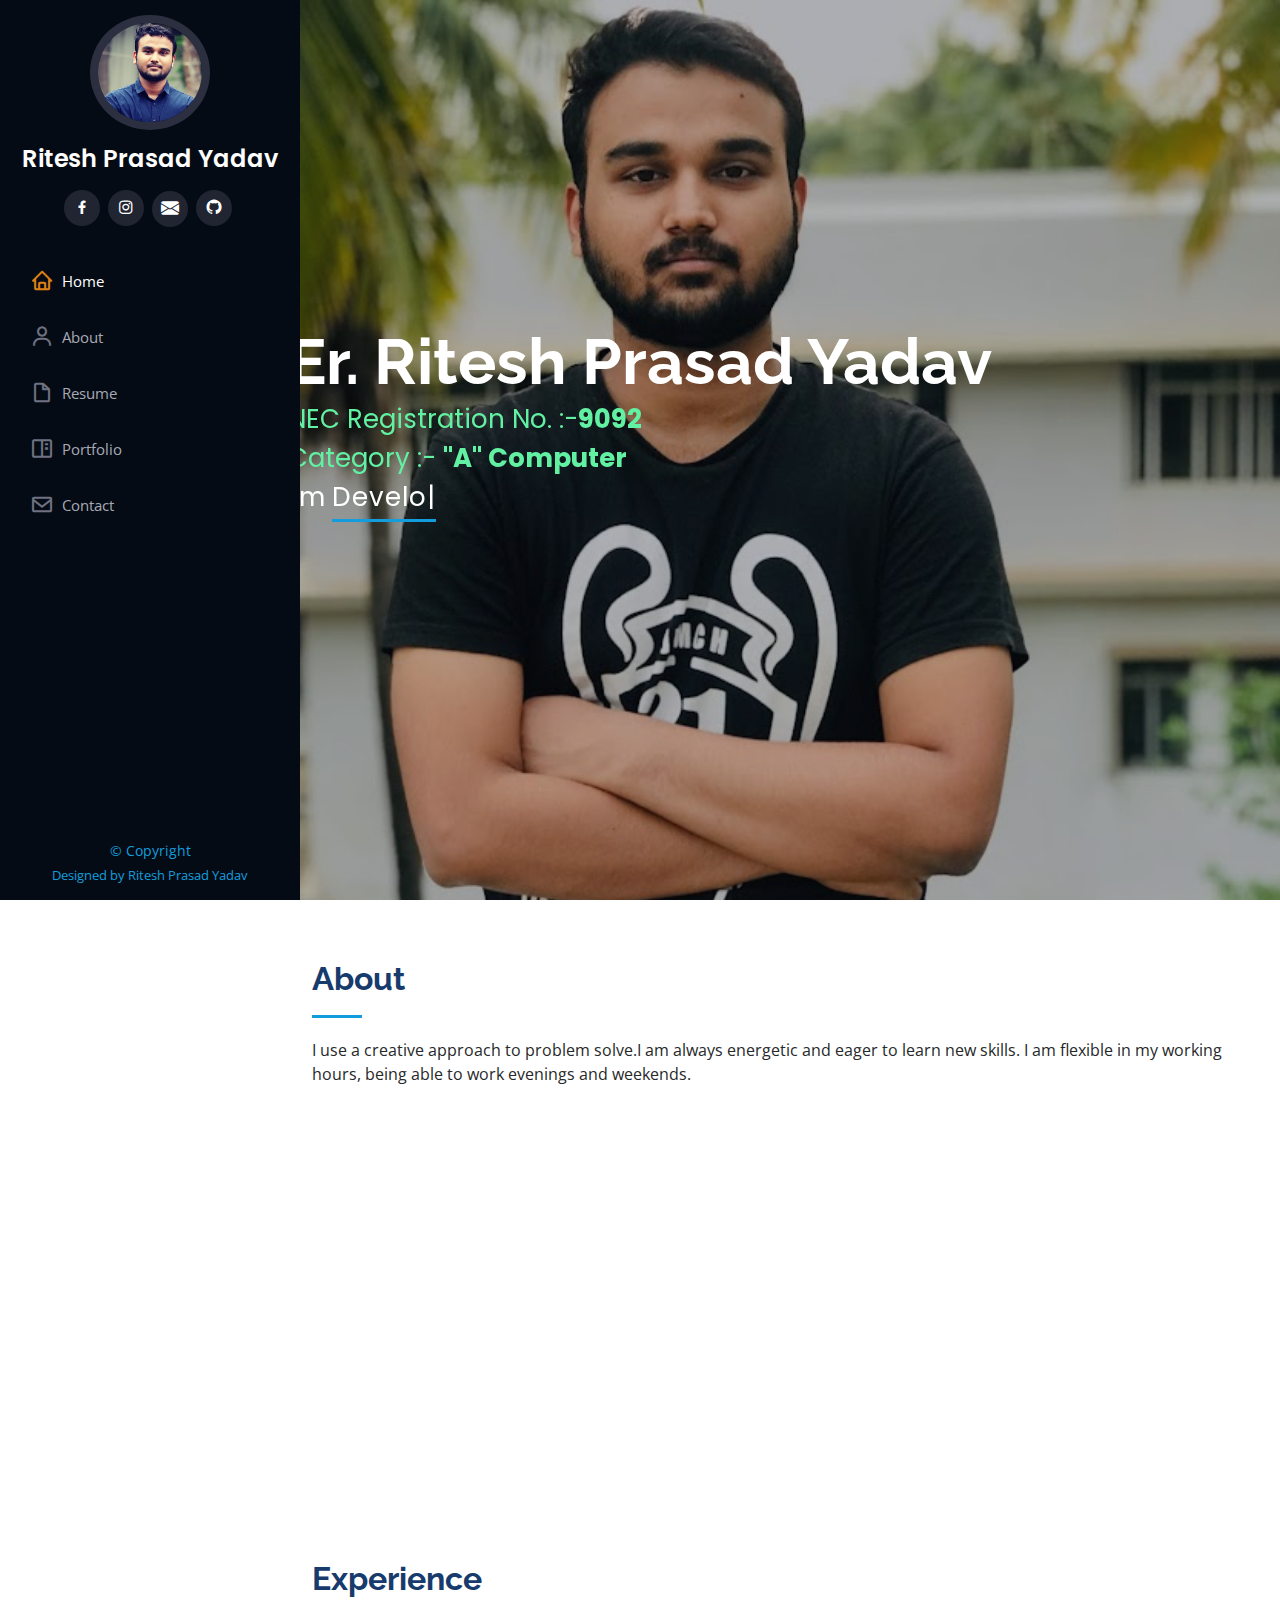
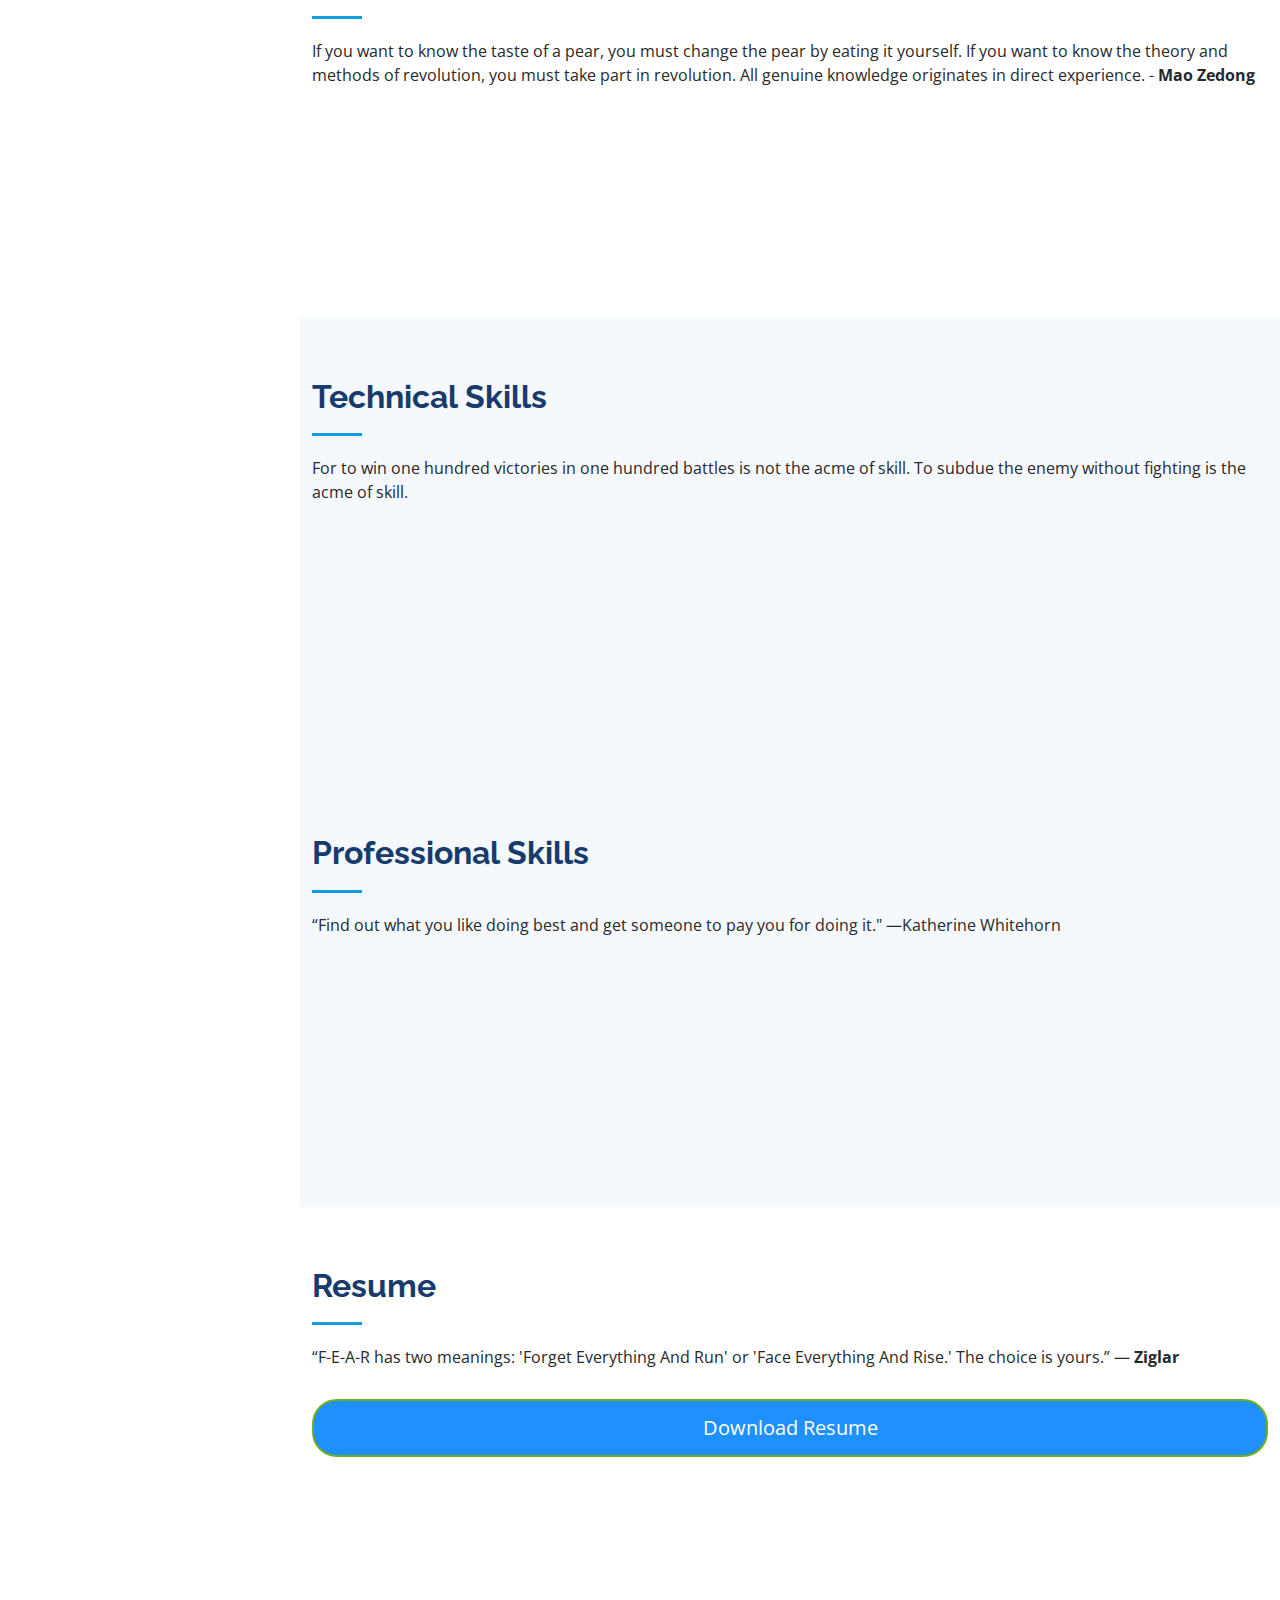
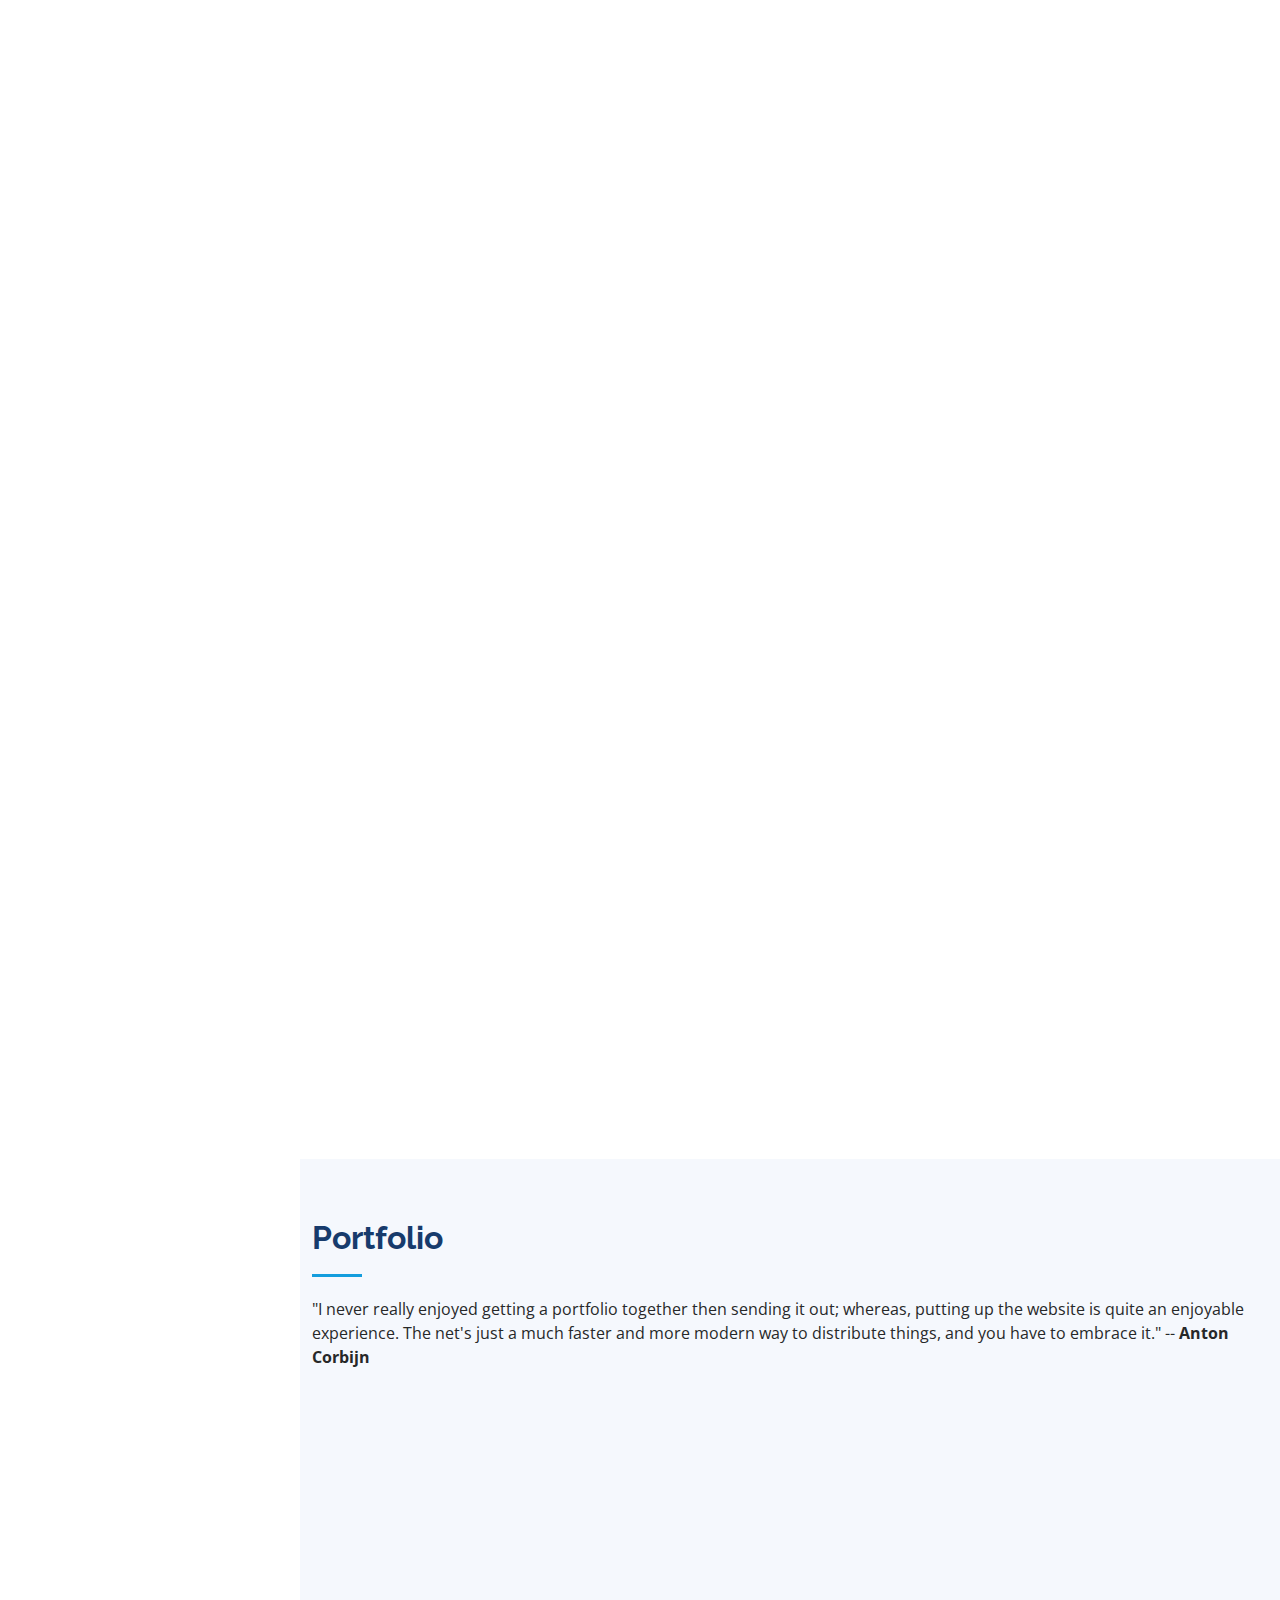
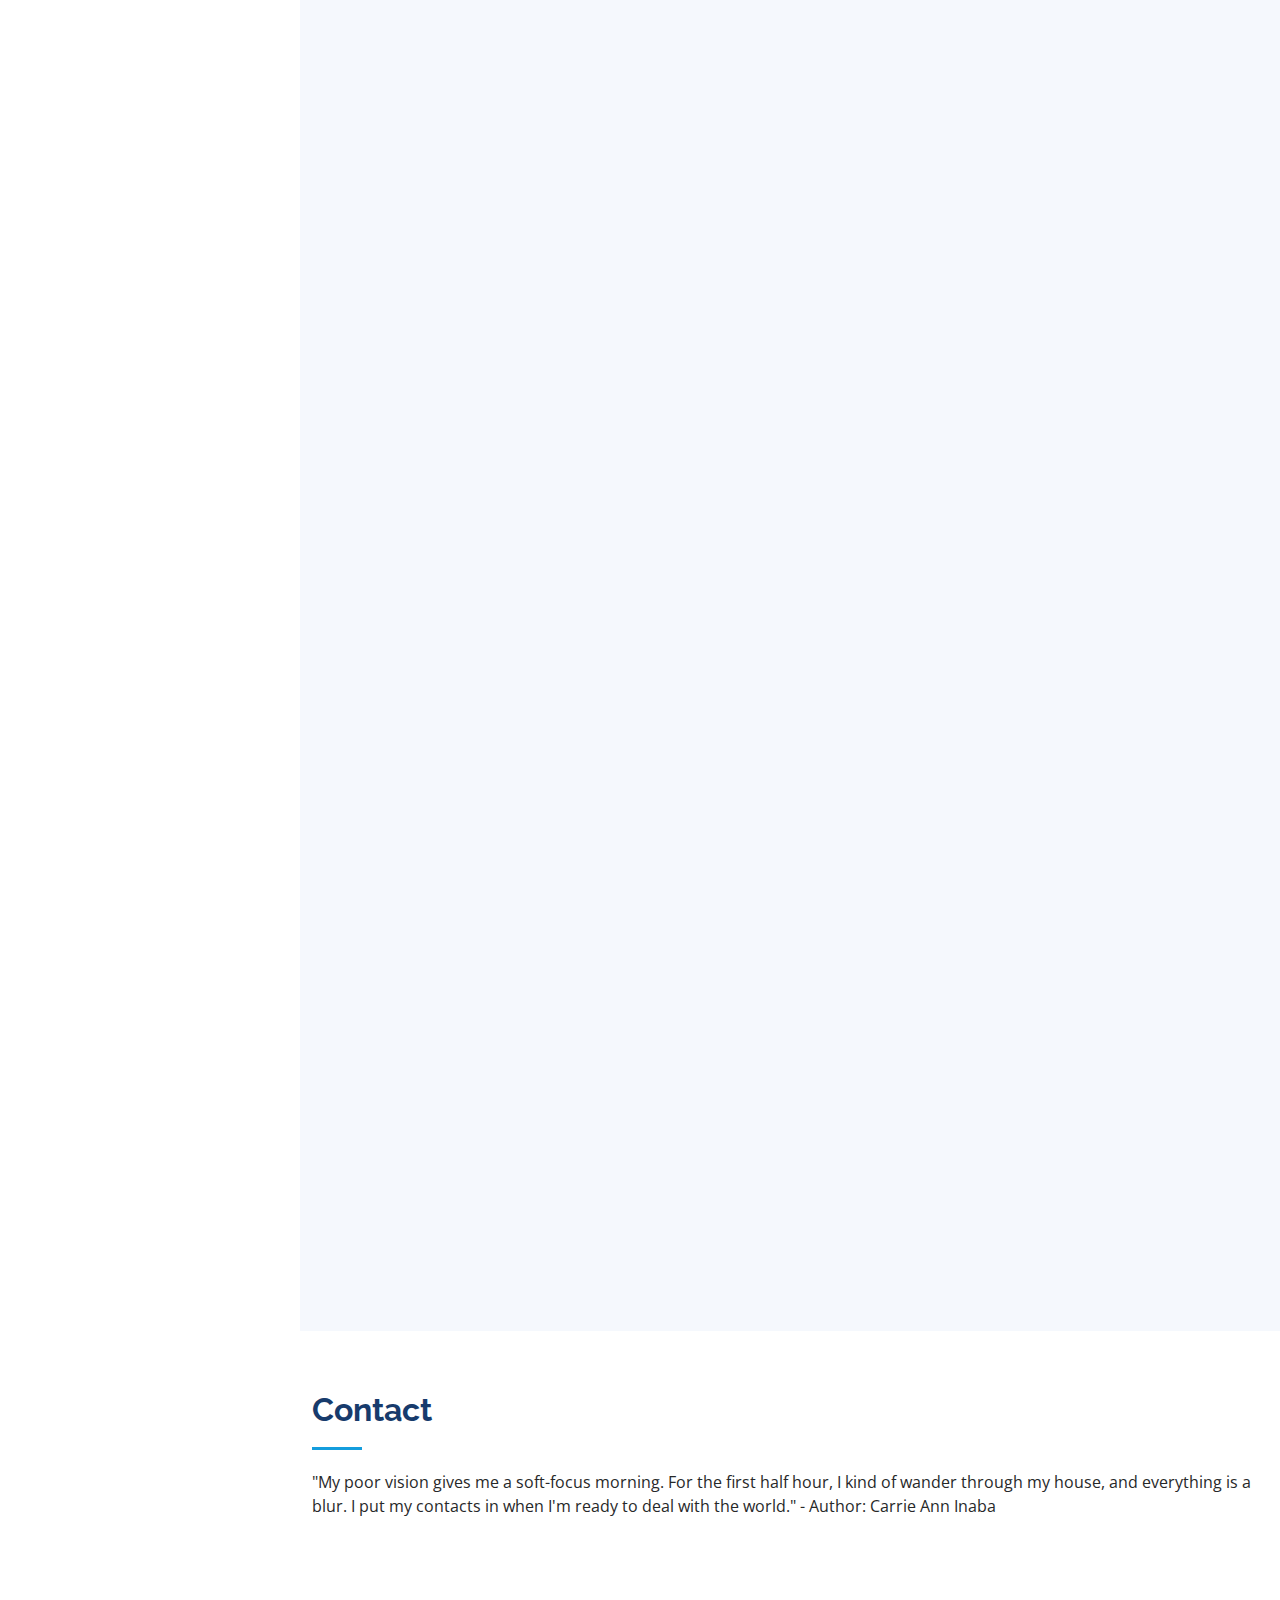
==== index.html @ cf01a66e "p" ====
<!DOCTYPE html>
<html lang="en">

<head>
  <meta charset="utf-8">
  <meta content="width=device-width, initial-scale=1.0" name="viewport">

  <title>RITESH PRASAD YADAV</title>
  <meta content="" name="description">
  <meta content="" name="keywords">

  <!-- Favicons -->
  <link href="assets/img/favicon.jpg" rel="icon">
  <link href="assets/img/apple-touch-icon.jpg" rel="apple-touch-icon">

  <!-- Google Fonts -->
  <link href="https://fonts.googleapis.com/css?family=Open+Sans:300,300i,400,400i,600,600i,700,700i|Raleway:300,300i,400,400i,500,500i,600,600i,700,700i|Poppins:300,300i,400,400i,500,500i,600,600i,700,700i" rel="stylesheet">

  <!-- Vendor CSS Files -->
  <link href="assets/vendor/aos/aos.css" rel="stylesheet">
  <link href="assets/vendor/bootstrap/css/bootstrap.min.css" rel="stylesheet">
  <link href="assets/vendor/bootstrap-icons/bootstrap-icons.css" rel="stylesheet">
  <link href="assets/vendor/boxicons/css/boxicons.min.css" rel="stylesheet">
  <link href="assets/vendor/glightbox/css/glightbox.min.css" rel="stylesheet">
  <link href="assets/vendor/swiper/swiper-bundle.min.css" rel="stylesheet">

  <!-- Template Main CSS File -->
  <link href="assets/css/style.css" rel="stylesheet">

  <!-- =======================================================
  * Template Name: iPortfolio - v3.7.0
  * Template URL: https://bootstrapmade.com/iportfolio-bootstrap-portfolio-websites-template/
  * Author: BootstrapMade.com
  * License: https://bootstrapmade.com/license/
  ======================================================== -->
</head>

<body>

  <!-- ======= Mobile nav toggle button ======= -->
  <i class="bi bi-list mobile-nav-toggle d-xl-none"></i>

  <!-- ======= Header ======= -->
  <header id="header">
    <div class="d-flex flex-column">

      <div class="profile">
        <img src="assets/img/profile-img.jpg" alt="" class="img-fluid rounded-circle">
        <h1 class="text-light"><a href="index.html">Ritesh Prasad Yadav</a></h1>
        <div class="social-links mt-3 text-center">
         <!-- <a href="#" class="twitter"><i class="bx bxl-twitter"></i></a>-->
          <a href="https://www.facebook.com/ritesh.yadab.1" class="facebook"><i class="bx bxl-facebook"></i></a>
          <a href="https://www.instagram.com/ritesh_prasad_yadav/" class="instagram"><i class="bx bxl-instagram"></i></a>
          <a href="mailto:ritesh.1si17cs090@gmail.com" class="google-plus"><i class="bi bi-envelope-fill"></i></a>
          <a href="https://github.com/ritesh90y" class="GitHub"><i class="bx bxl-github"></i></a>
        </div>
      </div>

      <nav id="navbar" class="nav-menu navbar">
        <ul>
          <li><a href="#hero" class="nav-link scrollto active"><i class="bx bx-home"></i> <span>Home</span></a></li>
          <li><a href="#about" class="nav-link scrollto"><i class="bx bx-user"></i> <span>About</span></a></li>
          <li><a href="#resume" class="nav-link scrollto"><i class="bx bx-file-blank"></i> <span>Resume</span></a></li>
          <li><a href="#portfolio" class="nav-link scrollto"><i class="bx bx-book-content"></i> <span>Portfolio</span></a></li>
         <!-- <li><a href="#services" class="nav-link scrollto"><i class="bx bx-server"></i> <span>Services</span></a></li>-->
          <li><a href="#contact" class="nav-link scrollto"><i class="bx bx-envelope"></i> <span>Contact</span></a></li>
        </ul>
      </nav><!-- .nav-menu -->
    </div>
  </header><!-- End Header -->

  <!-- ======= Hero Section ======= -->
  <section id="hero" class="d-flex flex-column justify-content-center align-items-center">
    <div class="hero-container" data-aos="fade-in">
     
      <h1>Er. Ritesh Prasad Yadav</h1>
      <p1>NEC Registration No. :-<strong>9092</strong>  </br>Category :- <strong>"A" Computer</strong></p1>
  
      <p>I'm <span class="typed" data-typed-items="Developer, Web-Designer, UI/UX-Designer,QA Engineer, Technical Writer, Freelancer, "></span></p>
    </div>
  </section><!-- End Hero -->

  <main id="main">

    <!-- ======= About Section ======= -->
    <section id="about" class="about">
      <div class="container">

        <div class="section-title">
          <h2>About</h2>
          <p>I use a creative approach to problem solve.I am always energetic and eager to learn new skills.
            I am flexible in my working hours, being able to work evenings and weekends.
           
          </p>
        </div>

        <div class="row">
          <div class="col-lg-4" data-aos="fade-right">
            <img src="assets/img/hero-bg.jpg" class="img-fluid" alt="">
          </div>
          <div class="col-lg-8 pt-4 pt-lg-0 content" data-aos="fade-left">
            <h3></h3>
            <p class="fst-italic">
              I have been able to deliver a consistent approach throughout a challenging period of development.
              I am always highly enthused about my work and tasks ahead.

            </p>
            <div class="row">
              <div class="col-lg-6">
                <ul>
                  <li><i class="bi bi-chevron-right"></i> <strong>Birthday:</strong> <span>14 August 1996</span></li>
                  <li><i class="bi bi-chevron-right"></i> <strong>Website:</strong> <a href = "www.riteshprasadyadav.com.np"><span>www.riteshprasadyadav.com.np</span></a></li>
               <li><i class="bi bi-chevron-right"></i> <strong>Phone:</strong><a href="tel:+977-9803463199"><span>+977-9803463199</span></a>
                  <li><i class="bi bi-chevron-right"></i> <strong>City:</strong> <span>Kathmandu, Nepal</span></li>
                  
                </ul>
              </div>
              <div class="col-lg-6">
                <ul>
                  <!--<li><i class="bi bi-chevron-right"></i> <strong>Age:</strong> <span>26</span></li>-->
                  <li><i class="bi bi-chevron-right"></i> <strong>Degree:</strong> <span>Bachelor of Engineering(CSE)</span></li>
                  <li><i class="bi bi-chevron-right"></i> <strong>E-mail:</strong>  <a href="mailto:ritesh.1si17cs090@gmail.com" class="google-plus"><span>ritesh.1si17cs090@gmail.com</span></a></li>
                  <li><i class="bi bi-chevron-right"></i> <strong>Freelance:</strong> <span>Available</span></li>
                </ul>
              </div>
            </div>
            <p>
              I am always coming up with innovative ideas.
              Even though I take my work seriously, I do have a good sense of humour.
              I am always on time for organised events, work-related or otherwise.
  
            </p>
          </div>
        </div>

      </div>
    </section><!-- End About Section -->

    <section id="resume" class="resume">
      <div class="container">

        <div class="section-title">
          <h2>Experience</h2>
          <p>If you want to know the taste of a pear, you must change the pear by eating it yourself. If you want to know the theory and methods of revolution, you must take part in revolution. All genuine knowledge originates in direct experience. - <strong>Mao Zedong</strong> </p>
        </div>

        
        <div class="row">
                    
          <div class="col-lg-6" data-aos="fade-up" data-aos-delay="100">
           

            <div class="resume-item">
              <h4>CONTENTIO LAB Pvt. Ltd.</h4>
              
              <h6><strong>Technical Writer</strong></h6>
              <p><em>To explain difficult and technical information more readily, create instruction manuals, how-to guides, journal articles, and other supporting publications</em></p>
              <ul>
                
              </ul>
            </div>        
            


           <!-- <div class="resume-item">
              <h4>Uptechsys Pvt. Ltd.</h4>
              
              <h6><strong>Technical Support</strong></h6>
              <p><em>Identifying hardware and software solutions. Troubleshooting technical issues. Diagnosing and repairing faults. Speaking to customers to quickly get to the root of their problem. Supporting the roll-out of new applications.</em></p>
              <ul>
                
              </ul>
            </div>-->




                       

           


           
          </div>
        </div>

      </div>
    </section><!-- End Resume Section -->

    <!-- ======= Skills Section ======= -->
    <section id="skills" class="skills section-bg">
      <div class="container">

        <div class="section-title">
          <h2>Technical Skills</h2>
          <p>For to win one hundred victories in one hundred battles is not the acme of skill. To subdue the enemy without fighting is the acme of skill.</p>
        </div>

        <div class="row skills-content">

          <div class="col-lg-6" data-aos="fade-up">

            <div class="progress">
              <span class="skill">MS Office<i class="val">90%</i></span>
              <div class="progress-bar-wrap">
                <div class="progress-bar" role="progressbar" aria-valuenow="90" aria-valuemin="0" aria-valuemax="100"></div>
              </div>
            </div>

            <div class="progress">
              <span class="skill">HTML & CSS <i class="val">85%</i></span>
              <div class="progress-bar-wrap">
                <div class="progress-bar" role="progressbar" aria-valuenow="85" aria-valuemin="0" aria-valuemax="100"></div>
              </div>
            </div>

            <div class="progress">
              <span class="skill">MySQL <i class="val">75%</i></span>
              <div class="progress-bar-wrap">
                <div class="progress-bar" role="progressbar" aria-valuenow="75" aria-valuemin="0" aria-valuemax="100"></div>
              </div>
            </div>

          </div>

          <div class="col-lg-6" data-aos="fade-up" data-aos-delay="100">

            <div class="progress">
              <span class="skill">PHP <i class="val">35%</i></span>
              <div class="progress-bar-wrap">
                <div class="progress-bar" role="progressbar" aria-valuenow="35" aria-valuemin="0" aria-valuemax="100"></div>
              </div>
            </div>

            <div class="progress">
              <span class="skill">Flutter <i class="val">40%</i></span>
              <div class="progress-bar-wrap">
                <div class="progress-bar" role="progressbar" aria-valuenow="40" aria-valuemin="0" aria-valuemax="100"></div>
              </div>
            </div>

            <div class="progress">
              <span class="skill">Python <i class="val">35%</i></span>
              <div class="progress-bar-wrap">
                <div class="progress-bar" role="progressbar" aria-valuenow="35" aria-valuemin="0" aria-valuemax="100"></div>
              </div>
            </div>

          </div>

        </div>

      </div>
    </section><!-- End Skills Section -->











    <section id="skills" class="skills section-bg">
      <div class="container">

        <div class="section-title">
          <h2>Professional Skills</h2>
          <p>“Find out what you like doing best and get someone to pay you for doing it." —Katherine Whitehorn</p>
        </div>

        <div class="row skills-content">

          <div class="col-lg-6" data-aos="fade-up">

            <div class="progress">
              <span class="skill">Creative<i class="val">90%</i></span>
              <div class="progress-bar-wrap">
                <div class="progress-bar" role="progressbar" aria-valuenow="90" aria-valuemin="0" aria-valuemax="100"></div>
              </div>
            </div>

            <div class="progress">
              <span class="skill">Leadership <i class="val">85%</i></span>
              <div class="progress-bar-wrap">
                <div class="progress-bar" role="progressbar" aria-valuenow="85" aria-valuemin="0" aria-valuemax="100"></div>
              </div>
            </div>

            <div class="progress">
              <span class="skill">Team-Work <i class="val">90%</i></span>
              <div class="progress-bar-wrap">
                <div class="progress-bar" role="progressbar" aria-valuenow="90" aria-valuemin="0" aria-valuemax="100"></div>
              </div>
            </div>

          </div>

          <div class="col-lg-6" data-aos="fade-up" data-aos-delay="100">

            <div class="progress">
              <span class="skill">Communication <i class="val">85%</i></span>
              <div class="progress-bar-wrap">
                <div class="progress-bar" role="progressbar" aria-valuenow="85" aria-valuemin="0" aria-valuemax="100"></div>
              </div>
            </div>

            <div class="progress">
              <span class="skill">Time management <i class="val">80%</i></span>
              <div class="progress-bar-wrap">
                <div class="progress-bar" role="progressbar" aria-valuenow="80" aria-valuemin="0" aria-valuemax="100"></div>
              </div>
            </div>

            <div class="progress">
              <span class="skill">Problem-solving skills <i class="val">80%</i></span>
              <div class="progress-bar-wrap">
                <div class="progress-bar" role="progressbar" aria-valuenow="80" aria-valuemin="0" aria-valuemax="100"></div>
              </div>
            </div>

          </div>

        </div>

      </div>
    </section><!-- End Skills Section -->

    <!-- ======= Resume Section ======= -->

    <section id="resume" class="resume">
      <div class="container">

        <div class="section-title">
          <h2>Resume</h2>
          <p>“F-E-A-R has two meanings: 'Forget Everything And Run' or 'Face Everything And Rise.' The choice is yours.” ― <strong>Ziglar</strong> </p>
        </div>

         <!-- Download Resume Part -->
           <!-- Full width -->
           <a href="RITESH_PRASAD_YADAV_la.pdf" button class="btn" style="width:100%">  Download Resume</button></a>


        <div class="row">
          <div class="col-lg-6" data-aos="fade-up">
            <h3 class="resume-title">Summary</h3>
            <div class="resume-item pb-0">
              <h4>Ritesh Prasad Yadav</h4>
              <p align="justify"><em>Being a committed team player, want to be a part of a renowned organization to contribute towards the growth based on my expertise and to further my personal capabilities by learning from new exposure within structured framework of the organization</em></p>
              <ul>
                <li><strong>Address:</strong> Birgunj-32, Parsa, Province-2, Nepal</li>
                <li><strong>Phone:</strong><a href="tel:+977-9803463199"><span> +977-9803463199</span></a>
                <li><strong>E-mail:</strong>  <a href="mailto:ritesh.1si17cs090@gmail.com" class="google-plus"><span> ritesh.1si17cs090@gmail.com</span></a></li></li>
              </ul>
            </div>

            <h3 class="resume-title">Education</h3>
            <div class="resume-item">
              <h4>Bachelor of Engineering (B.E.)</h4>
              <h5>2017 - 2021</h5>
              <p><em>Siddaganga Institute of Technology(SIT), Tumkur, Karnataka, India</em></p>
              <p align="justify">Completed <strong>B.E.</strong> in <strong>Computer Science and Engineering</strong> with a<strong> CGPA 7.60</strong> out of 10.</br> SIT is one of the best engineering college in Banglore,Karnataka. 
                It is affiliated to Visvesvaraya Technological University and accredited by the NAAC with “A” grade and most of the UG programmes have been accredited by the NBA.</p>
            </div>
            <div class="resume-item">
              <h4>Intermediate in Science (I.Sc)</h4>
              <h5>2014 - 2016</h5>
              <p><em>National Infotech, Birgunj, Parsa, Nepal</em></p>
              <p align="justify">Completed <strong>I.Sc</strong> with a percentage of <strong>61.70%</strong> taking computer as a major subject.
              </br>
              National Infotech is one of the fast-emerging institutions in Nepal. It has established its roots as a premier institution within a short span of time.

              </p>
            </div>

            <div class="resume-item">
              <h4>S.L.C</h4>
              <h5>2014</h5>
              <p><em>Gautam Secondary School, Birgunj, Parsa, Nepal</em></p>
              <p align="justify">Completed <strong>S.L.C</strong> with a percentage of <strong>69.75%.</strong>
              </br>
              Gautam Secondary School, Birgunj was established in 1976 AD (2033 BS) as a private educational institution. 
              It is affiliated to the National Examination Board (NEB) and approved by the Ministry of Education.
              </p>
            </div>


          </div>

          

          

          
          <div class="col-lg-6" data-aos="fade-up" data-aos-delay="100">
            <h3 class="resume-title">Achievements</h3>

            <div class="resume-item">
              <h4>SailPoint Compass </h4>
              <h5>2021</h5>
              <h6>Training</h6>
              <p><em></em></p>
              <ul>
                
              </ul>
            </div>


            <div class="resume-item">
              <h4>IT Industry Trends</h4>
              <h5>2020</h5>
              <h6>Workshop</h6>
              <p><em>Siddaganga Institute of Technology, Karnataka, India</em></p>
              <ul>
               
              </ul>
            </div>

            <div class="resume-item">
              <h4>Web Development </h4>
              <h5>2020</h5>
              <h6>Industrial Training</h6>
              <p><em>Internshala</em></p>
              <ul>
                
              </ul>
            </div>


            <div class="resume-item">
              <h4>Awareness of Cyber Forencis</h4>
              <h5>2020</h5>
              <h6>National Level eQuiz</h6>
              <p><em>Siddaganga Institute of Technology, Karnataka, India</em></p>
              <ul>
                
              </ul>
            </div>

            <div class="resume-item">
              <h4>Cyber Security</h4>
              <h5>2019</h5>
              <h6>Student Development Program</h6>
              <p><em>Siddaganga Institute of Technology, Karnataka, India</em></p>
              <ul>
                
              </ul>
            </div>


            <div class="resume-item">
              <h4>Ethical Hacking</h4>
              <h5>2019</h5>
              <h6>Workshop</h6>
              <p><em>NIT, Warangal, India</em></p>
              <ul>
                
              </ul>
            </div>
          </div>
        </div>

      </div>
    </section><!-- End Resume Section -->

     
    
    
    
   
    <!-- ======= Portfolio Section ======= -->
   
   
    <section id="portfolio" class="portfolio section-bg">
      <div class="container">

        <div class="section-title">
          <h2>Portfolio</h2>
          <p>
               
            "I never really enjoyed getting a portfolio together then sending it out; whereas, putting up the website is quite an enjoyable experience. The net's just a much faster and more modern way to distribute things, and you have to embrace it."
            -- <strong>Anton Corbijn</strong></p>
        </div>

        <div class="row" data-aos="fade-up">
          <div class="col-lg-12 d-flex justify-content-center">
            <ul id="portfolio-flters">
              <li data-filter="*" class="filter-active">All</li>
              <li data-filter=".filter-photography">Photography</li>
              <li data-filter=".filter-web">Projects</li>
            <li data-filter=".filter-art">Arts</li>
            </ul>
          </div>
        </div>

        <div class="row portfolio-container" data-aos="fade-up" data-aos-delay="100">

         


          <div class="col-lg-4 col-md-6 portfolio-item filter-photography">
            <img src="assets/img/portfolio/me4.jpg" class="img-fluid" alt="">
            <div class="portfolio-info">
              <h4>Photography</h4>
              <p>Photography 1</p>
              <a href="assets/img/portfolio/me4.jpg" data-gallery="portfolioGallery" class="portfolio-lightbox preview-link" title="Photography "><i class="bx bx-zoom-in"></i></a>
              <!--  <a href="portfolio-details.html" class="details-link" title="More Details"><i class="bx bx-link"></i></a>-->
            </div>
          </div>


         <div class="col-lg-4 col-md-6 portfolio-item filter-photography">
            <img src="assets/img/portfolio/me5.jpg" class="img-fluid" alt="">
            <div class="portfolio-info">
              <h4>Photography</h4>
              <p>Photography 2</p>
              <a href="assets/img/portfolio/me5.jpg" data-gallery="portfolioGallery" class="portfolio-lightbox preview-link" title="Photography "><i class="bx bx-zoom-in"></i></a>
              <!--  <a href="portfolio-details.html" class="details-link" title="More Details"><i class="bx bx-link"></i></a>-->
            </div>
          </div>

          <div class="col-lg-4 col-md-6 portfolio-item filter-photography">
            <img src="assets/img/portfolio/me2.jpg" class="img-fluid" alt="">
            <div class="portfolio-info">
              <h4>Photography</h4>
              <p>Photography 5</p>
              <a href="assets/img/portfolio/me2.jpg" data-gallery="portfolioGallery" class="portfolio-lightbox preview-link" title="Photography "><i class="bx bx-zoom-in"></i></a>
              <!--  <a href="portfolio-details.html" class="details-link" title="More Details"><i class="bx bx-link"></i></a>-->
            </div>
          </div>
         


          <div class="col-lg-4 col-md-6 portfolio-item filter-photography">
            <img src="assets/img/portfolio/me6.jpg" class="img-fluid" alt="">
            <div class="portfolio-info">
              <h4>Photography</h4>
              <p>Photography 4</p>
              <a href="assets/img/portfolio/me6.jpg" data-gallery="portfolioGallery" class="portfolio-lightbox preview-link" title="Photography "><i class="bx bx-zoom-in"></i></a>
              <!--  <a href="portfolio-details.html" class="details-link" title="More Details"><i class="bx bx-link"></i></a>-->
            </div>
          </div>

          <div class="col-lg-4 col-md-6 portfolio-item filter-photography">
            <img src="assets/img/portfolio/me3.jpg" class="img-fluid" alt="">
            <div class="portfolio-info">
              <h4>Photography</h4>
              <p>Photography 3</p>
              <a href="assets/img/portfolio/me3.jpg" data-gallery="portfolioGallery" class="portfolio-lightbox preview-link" title="Photography "><i class="bx bx-zoom-in"></i></a>
              <!--  <a href="portfolio-details.html" class="details-link" title="More Details"><i class="bx bx-link"></i></a>-->
            </div>
          </div>
         


          <div class="col-lg-4 col-md-6 portfolio-item filter-photography">
            <img src="assets/img/portfolio/me9.jpg" class="img-fluid" alt="">
            <div class="portfolio-info">
              <h4>Photography</h4>
              <p>Photography 6</p>
              <a href="assets/img/portfolio/me9.jpg" data-gallery="portfolioGallery" class="portfolio-lightbox preview-link" title="Photography "><i class="bx bx-zoom-in"></i></a>
              <!--  <a href="portfolio-details.html" class="details-link" title="More Details"><i class="bx bx-link"></i></a>-->
            </div>
          </div>
          
          <div class="col-lg-4 col-md-6 portfolio-item filter-web">
            <img src="assets/img/portfolio/projects/essay1.png" class="img-fluid" alt="">
            <div class="portfolio-info">
              <h4>Project</h4>
              <p>Essay Grader</p>
              <a href="assets/img/portfolio/projects/essay1.png" data-gallery="portfolioGallery" class="portfolio-lightbox preview-link" title="Essay Grader(Home Page) "><i class="bx bx-zoom-in"></i></a>
              <a href="portfolio-details.html" class="details-link" title="More Details"><i class="bx bx-link"></i></a>
            </div>
          </div>


          <div class="col-lg-4 col-md-6 portfolio-item filter-web">
            <img src="assets/img/portfolio/projects/essay2.png" class="img-fluid" alt="">
            <div class="portfolio-info">
              <h4>Project</h4>
              <p>Essay Grader</p>
              <a href="assets/img/portfolio/projects/essay2.png" data-gallery="portfolioGallery" class="portfolio-lightbox preview-link" title="Essay Grader(Words details) "><i class="bx bx-zoom-in"></i></a>
                <a href="portfolio-details.html" class="details-link" title="More Details"><i class="bx bx-link"></i></a>
            </div>
          </div>


          <div class="col-lg-4 col-md-6 portfolio-item filter-web">
            <img src="assets/img/portfolio/projects/essay3.png" class="img-fluid" alt="">
            <div class="portfolio-info">
              <h4>Project</h4>
              <p>Essay Grader</p>
              <a href="assets/img/portfolio/projects/essay3.png" data-gallery="portfolioGallery" class="portfolio-lightbox preview-link" title="Essay Grader(Grammar Check) "><i class="bx bx-zoom-in"></i></a>
               <a href="portfolio-details.html" class="details-link" title="More Details"><i class="bx bx-link"></i></a>
            </div>
          </div>


          <div class="col-lg-4 col-md-6 portfolio-item filter-art">
            <img src="assets/img/portfolio/lion.jpg" class="img-fluid" alt="">
            <div class="portfolio-info">
              <h4>Art</h4>
              <p>Image 1</p>
              <a href="assets/img/portfolio/lion.jpg" data-gallery="portfolioGallery" class="portfolio-lightbox preview-link" title="Image 1 "><i class="bx bx-zoom-in"></i></a>
              <!--  <a href="portfolio-details.html" class="details-link" title="More Details"><i class="bx bx-link"></i></a>-->
            </div>
          </div>

          <div class="col-lg-4 col-md-6 portfolio-item filter-art">
            <img src="assets/img/portfolio/laligurans.jpg" class="img-fluid" alt="">
            <div class="portfolio-info">
              <h4>Art</h4>
              <p>Image 2</p>
              <a href="assets/img/portfolio/laligurans.jpg" data-gallery="portfolioGallery" class="portfolio-lightbox preview-link" title="Image 2 "><i class="bx bx-zoom-in"></i></a>
              <!--  <a href="portfolio-details.html" class="details-link" title="More Details"><i class="bx bx-link"></i></a>-->
            </div>
          </div>



          <div class="col-lg-4 col-md-6 portfolio-item filter-art">
            <img src="assets/img/portfolio/thanos.jpg" class="img-fluid" alt="">
            <div class="portfolio-info">
              <h4>Art</h4>
              <p>Image 4</p>
              <a href="assets/img/portfolio/thanos.jpg" data-gallery="portfolioGallery" class="portfolio-lightbox preview-link" title="Image 4 "><i class="bx bx-zoom-in"></i></a>
              <!--  <a href="portfolio-details.html" class="details-link" title="More Details"><i class="bx bx-link"></i></a>-->
            </div>
          </div>
        
          <div class="col-lg-4 col-md-6 portfolio-item filter-art">
            <img src="assets/img/portfolio/rhino.jpg" class="img-fluid" alt="">
            <div class="portfolio-info">
              <h4>Art</h4>
              <p>Image 3</p>
              <a href="assets/img/portfolio/rhino.jpg" data-gallery="portfolioGallery" class="portfolio-lightbox preview-link" title="Image 3 "><i class="bx bx-zoom-in"></i></a>
              <!--  <a href="portfolio-details.html" class="details-link" title="More Details"><i class="bx bx-link"></i></a>-->
            </div>
          </div>


        



          <div class="col-lg-4 col-md-6 portfolio-item filter-art">
            <img src="assets/img/portfolio/visit.jpg" class="img-fluid" alt="">
            <div class="portfolio-info">
              <h4>Art</h4>
              <p>Image 5</p>
              <a href="assets/img/portfolio/visit.jpg" data-gallery="portfolioGallery" class="portfolio-lightbox preview-link" title="Image 5"><i class="bx bx-zoom-in"></i></a>
              <!--  <a href="portfolio-details.html" class="details-link" title="More Details"><i class="bx bx-link"></i></a>-->
            </div>
          </div>



         




        

        </div>

      </div>
    </section><!-- End Portfolio Section -->

    <!-- ======= Services Section ======= -->
   <!-- <section id="services" class="services">
      <div class="container">

        <div class="section-title">
          <h2>Services</h2>
          <p>Magnam dolores commodi suscipit. Necessitatibus eius consequatur ex aliquid fuga eum quidem. Sit sint consectetur velit. Quisquam quos quisquam cupiditate. Et nemo qui impedit suscipit alias ea. Quia fugiat sit in iste officiis commodi quidem hic quas.</p>
        </div>

        <div class="row">
          <div class="col-lg-4 col-md-6 icon-box" data-aos="fade-up">
            <div class="icon"><i class="bi bi-briefcase"></i></div>
            <h4 class="title"><a href="">Lorem Ipsum</a></h4>
            <p class="description">Voluptatum deleniti atque corrupti quos dolores et quas molestias excepturi sint occaecati cupiditate non provident</p>
          </div>
          <div class="col-lg-4 col-md-6 icon-box" data-aos="fade-up" data-aos-delay="100">
            <div class="icon"><i class="bi bi-card-checklist"></i></div>
            <h4 class="title"><a href="">Dolor Sitema</a></h4>
            <p class="description">Minim veniam, quis nostrud exercitation ullamco laboris nisi ut aliquip ex ea commodo consequat tarad limino ata</p>
          </div>
          <div class="col-lg-4 col-md-6 icon-box" data-aos="fade-up" data-aos-delay="200">
            <div class="icon"><i class="bi bi-bar-chart"></i></div>
            <h4 class="title"><a href="">Sed ut perspiciatis</a></h4>
            <p class="description">Duis aute irure dolor in reprehenderit in voluptate velit esse cillum dolore eu fugiat nulla pariatur</p>
          </div>
          <div class="col-lg-4 col-md-6 icon-box" data-aos="fade-up" data-aos-delay="300">
            <div class="icon"><i class="bi bi-binoculars"></i></div>
            <h4 class="title"><a href="">Magni Dolores</a></h4>
            <p class="description">Excepteur sint occaecat cupidatat non proident, sunt in culpa qui officia deserunt mollit anim id est laborum</p>
          </div>
          <div class="col-lg-4 col-md-6 icon-box" data-aos="fade-up" data-aos-delay="400">
            <div class="icon"><i class="bi bi-brightness-high"></i></div>
            <h4 class="title"><a href="">Nemo Enim</a></h4>
            <p class="description">At vero eos et accusamus et iusto odio dignissimos ducimus qui blanditiis praesentium voluptatum deleniti atque</p>
          </div>
          <div class="col-lg-4 col-md-6 icon-box" data-aos="fade-up" data-aos-delay="500">
            <div class="icon"><i class="bi bi-calendar4-week"></i></div>
            <h4 class="title"><a href="">Eiusmod Tempor</a></h4>
            <p class="description">Et harum quidem rerum facilis est et expedita distinctio. Nam libero tempore, cum soluta nobis est eligendi</p>
          </div>
        </div>

      </div>
    </section><!-- End Services Section -->

    <!-- ======= Testimonials Section ======= -->
  <!--  <section id="testimonials" class="testimonials section-bg">
      <div class="container">

        <div class="section-title">
          <h2>Testimonials</h2>
          <p>Magnam dolores commodi suscipit. Necessitatibus eius consequatur ex aliquid fuga eum quidem. Sit sint consectetur velit. Quisquam quos quisquam cupiditate. Et nemo qui impedit suscipit alias ea. Quia fugiat sit in iste officiis commodi quidem hic quas.</p>
        </div>

        <div class="testimonials-slider swiper" data-aos="fade-up" data-aos-delay="100">
          <div class="swiper-wrapper">

            <div class="swiper-slide">
              <div class="testimonial-item" data-aos="fade-up">
                <p>
                  <i class="bx bxs-quote-alt-left quote-icon-left"></i>
                  Proin iaculis purus consequat sem cure digni ssim donec porttitora entum suscipit rhoncus. Accusantium quam, ultricies eget id, aliquam eget nibh et. Maecen aliquam, risus at semper.
                  <i class="bx bxs-quote-alt-right quote-icon-right"></i>
                </p>
                <img src="assets/img/testimonials/testimonials-1.jpg" class="testimonial-img" alt="">
                <h3>Saul Goodman</h3>
                <h4>Ceo &amp; Founder</h4>
              </div>
            </div><!-- End testimonial item -->

        <!--    <div class="swiper-slide">
              <div class="testimonial-item" data-aos="fade-up" data-aos-delay="100">
                <p>
                  <i class="bx bxs-quote-alt-left quote-icon-left"></i>
                  Export tempor illum tamen malis malis eram quae irure esse labore quem cillum quid cillum eram malis quorum velit fore eram velit sunt aliqua noster fugiat irure amet legam anim culpa.
                  <i class="bx bxs-quote-alt-right quote-icon-right"></i>
                </p>
                <img src="assets/img/testimonials/testimonials-2.jpg" class="testimonial-img" alt="">
                <h3>Sara Wilsson</h3>
                <h4>Designer</h4>
              </div>
            </div><!-- End testimonial item -->

       <!--     <div class="swiper-slide">
              <div class="testimonial-item" data-aos="fade-up" data-aos-delay="200">
                <p>
                  <i class="bx bxs-quote-alt-left quote-icon-left"></i>
                  Enim nisi quem export duis labore cillum quae magna enim sint quorum nulla quem veniam duis minim tempor labore quem eram duis noster aute amet eram fore quis sint minim.
                  <i class="bx bxs-quote-alt-right quote-icon-right"></i>
                </p>
                <img src="assets/img/testimonials/testimonials-3.jpg" class="testimonial-img" alt="">
                <h3>Jena Karlis</h3>
                <h4>Store Owner</h4>
              </div>
            </div><!-- End testimonial item -->

          <!--  <div class="swiper-slide">
              <div class="testimonial-item" data-aos="fade-up" data-aos-delay="300">
                <p>
                  <i class="bx bxs-quote-alt-left quote-icon-left"></i>
                  Fugiat enim eram quae cillum dolore dolor amet nulla culpa multos export minim fugiat minim velit minim dolor enim duis veniam ipsum anim magna sunt elit fore quem dolore labore illum veniam.
                  <i class="bx bxs-quote-alt-right quote-icon-right"></i>
                </p>
                <img src="assets/img/testimonials/testimonials-4.jpg" class="testimonial-img" alt="">
                <h3>Matt Brandon</h3>
                <h4>Freelancer</h4>
              </div>
            </div><!-- End testimonial item -->

        <!--    <div class="swiper-slide">
              <div class="testimonial-item" data-aos="fade-up" data-aos-delay="400">
                <p>
                  <i class="bx bxs-quote-alt-left quote-icon-left"></i>
                  Quis quorum aliqua sint quem legam fore sunt eram irure aliqua veniam tempor noster veniam enim culpa labore duis sunt culpa nulla illum cillum fugiat legam esse veniam culpa fore nisi cillum quid.
                  <i class="bx bxs-quote-alt-right quote-icon-right"></i>
                </p>
                <img src="assets/img/testimonials/testimonials-5.jpg" class="testimonial-img" alt="">
                <h3>John Larson</h3>
                <h4>Entrepreneur</h4>
              </div>
            </div><!-- End testimonial item -->

       <!--   </div>
          <div class="swiper-pagination"></div>
        </div>

      </div>
    </section><!-- End Testimonials Section -->

    <!-- ======= Contact Section ======= -->
    <section id="contact" class="contact">
      <div class="container">

        <div class="section-title">
          <h2>Contact</h2>
          <p>"My poor vision gives me a soft-focus morning. For the first half hour, I kind of wander through my house, and everything is a blur. I put my contacts in when I'm ready to deal with the world." - Author: Carrie Ann Inaba</p>
        </div>

        <div class="row" data-aos="fade-in">

          <div class="col-lg-5 d-flex align-items-stretch">
            <div class="info">
              <div class="address">
                <i class="bi bi-geo-alt"></i>
                <h4>Location:</h4>
                <p>Hattiban-15, Lalitpur, Province-3, Nepal</p>
              </div>

              <div class="email">
                <i class="bi bi-envelope"></i>
                <h4> <strong>E-mail:</strong>  <a href="mailto:ritesh.1si17cs090@gmail.com" >ritesh.1si17cs090@gmail.com</a></h4>
                <p></p>
              </div>

              <div class="phone">
                <i class="bi bi-phone"></i>
                <h4><strong>Phone:</strong><a href="tel:+977-9803463199">+977-9803463199</h4>
                <p></p>
              </div>
              
              <iframe src="https://www.google.com/maps/embed?pb=!1m18!1m12!1m3!1d883.1683124653756!2d85.37665255889436!3d27.69649213740709!2m3!1f0!2f0!3f0!3m2!1i1024!2i768!4f13.1!3m3!1m2!1s0x39eb1b1ad8b46db9%3A0xfe0d5ea8ec370bdd!2sSurya%20Kiran%20Driving%20School%20Pvt.%20Ltd.!5e0!3m2!1sen!2snp!4v1649412646579!5m2!1sen!2snp" width="600" height="450" style="border:0;" allowfullscreen="" loading="lazy" referrerpolicy="no-referrer-when-downgrade"></iframe>
            </div>

          </div>

          <!-- Contact Form Starts -->
          <!--<div class="col-12 col-lg-8">
            <form onsubmit="submit()" id="contactForm">
                
                <div class="contactform">
                    <div class="row">
                        <div class="col-12 col-md-4">
                            <input type="text" name="name" id="name" required placeholder="Your Name">
                        </div>
                       
                        <div class="col-12 col-md-4">
                            <input type="email" name="email" id="email" required placeholder="Your Email">
                        </div>
                        <div class="col-12 col-md-4">
                            <input type="text" name="subject" id="subject" placeholder="Your Subject">
                        </div>
                        <div class="col-12">
                            <textarea name="message" id="message" placeholder="Your Message"></textarea>
                            
                            <button type="submit" value="Submit" class="button">
                                <span class="button-text">Send Message</span>
                                <span class="button-icon fa fa-send"></span>
                            </button>
                            
                        </div>
                        
                        
                        
                    </div>
              </form>
              <script>
                function submit() {
                  alert("The form was submitted");
                }
                </script>
        </div>
        <!-- Contact Form Ends -->

        </div>

      </div>
    </section>
    <!-- End Contact Section -->

  </main><!-- End #main -->


  

  <!-- ======= Footer ======= -->
  <footer id="footer">
    <div class="container">
      <div class="copyright">
        &copy; Copyright <strong><span></span></strong>
      </div>
      <div class="credits">
        <!-- All the links in the footer should remain intact. -->
        <!-- You can delete the links only if you purchased the pro version. -->
        <!-- Licensing information: https://bootstrapmade.com/license/ -->
        <!-- Purchase the pro version with working PHP/AJAX contact form: https://bootstrapmade.com/iportfolio-bootstrap-portfolio-websites-template/ -->
        Designed by <a href="">Ritesh Prasad Yadav</a>
      </div>
    </div>
  </footer><!-- End  Footer -->

  <a href="#" class="back-to-top d-flex align-items-center justify-content-center"><i class="bi bi-arrow-up-short"></i></a>

  <!-- Vendor JS Files -->
  <script src="assets/vendor/purecounter/purecounter.js"></script>
  <script src="assets/vendor/aos/aos.js"></script>
  <script src="assets/vendor/bootstrap/js/bootstrap.bundle.min.js"></script>
  <script src="assets/vendor/glightbox/js/glightbox.min.js"></script>
  <script src="assets/vendor/isotope-layout/isotope.pkgd.min.js"></script>
  <script src="assets/vendor/swiper/swiper-bundle.min.js"></script>
  <script src="assets/vendor/typed.js/typed.min.js"></script>
  <script src="assets/vendor/waypoints/noframework.waypoints.js"></script>
  <script src="assets/vendor/php-email-form/validate.js"></script>

  <!-- Template Main JS File -->
  <script src="assets/js/main.js"></script>

</body>

</html>
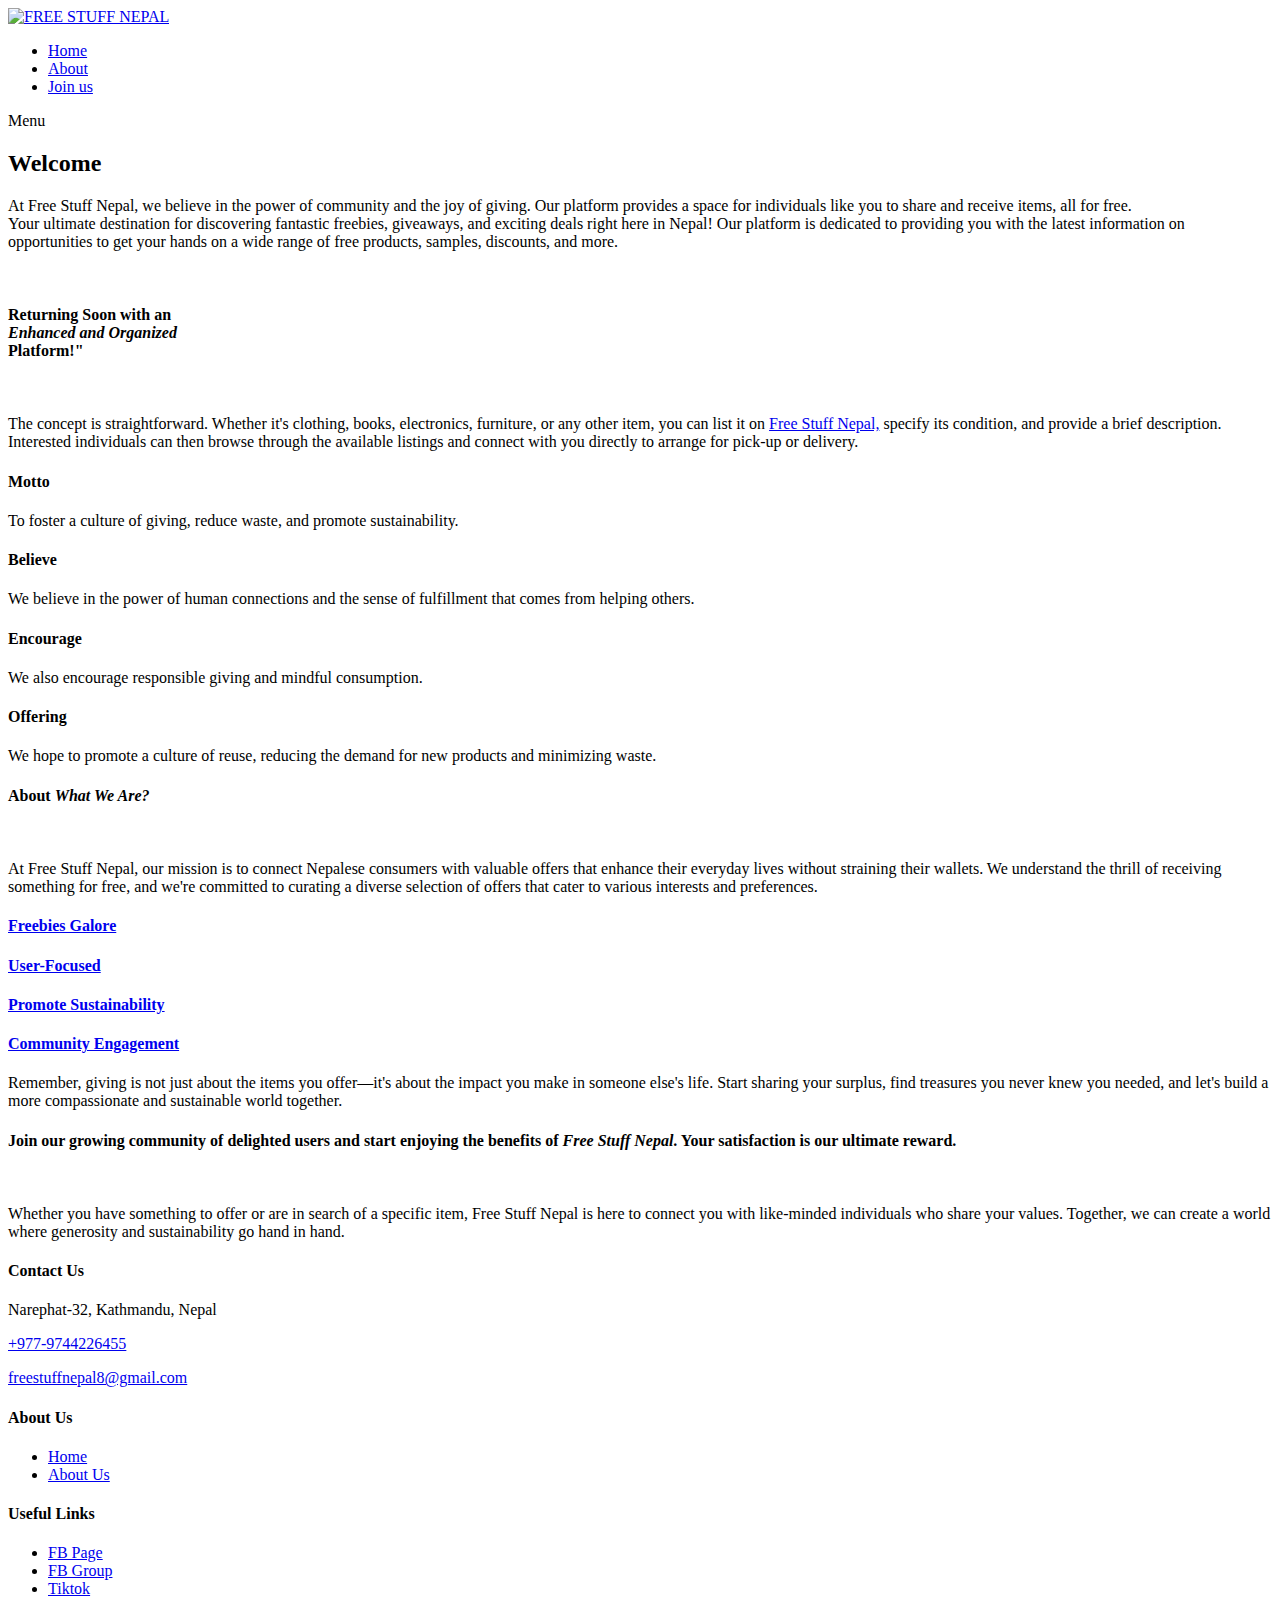
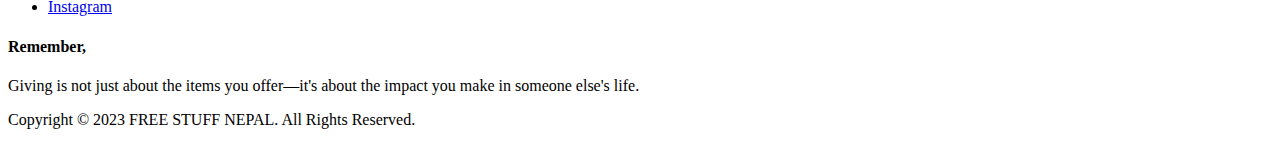
==== commit a3abc489: "Add files via upload" ====
--- a/index.html
+++ b/index.html
@@ -1,920 +1,595 @@
+
 <!DOCTYPE html>
 <html lang="en">
 
-<head>
-  <meta charset="utf-8">
-  <meta content="width=device-width, initial-scale=1.0" name="viewport">
-
-  <title>RITESH PRASAD YADAV</title>
-  <meta content="" name="description">
-  <meta content="" name="keywords">
-
-  <!-- Favicons -->
-  <link href="assets/img/favicon.jpg" rel="icon">
-  <link href="assets/img/apple-touch-icon.jpg" rel="apple-touch-icon">
-
-  <!-- Google Fonts -->
-  <link href="https://fonts.googleapis.com/css?family=Open+Sans:300,300i,400,400i,600,600i,700,700i|Raleway:300,300i,400,400i,500,500i,600,600i,700,700i|Poppins:300,300i,400,400i,500,500i,600,600i,700,700i" rel="stylesheet">
-
-  <!-- Vendor CSS Files -->
-  <link href="assets/vendor/aos/aos.css" rel="stylesheet">
-  <link href="assets/vendor/bootstrap/css/bootstrap.min.css" rel="stylesheet">
-  <link href="assets/vendor/bootstrap-icons/bootstrap-icons.css" rel="stylesheet">
-  <link href="assets/vendor/boxicons/css/boxicons.min.css" rel="stylesheet">
-  <link href="assets/vendor/glightbox/css/glightbox.min.css" rel="stylesheet">
-  <link href="assets/vendor/swiper/swiper-bundle.min.css" rel="stylesheet">
-
-  <!-- Template Main CSS File -->
-  <link href="assets/css/style.css" rel="stylesheet">
-
-  <!-- =======================================================
-  * Template Name: iPortfolio - v3.7.0
-  * Template URL: https://bootstrapmade.com/iportfolio-bootstrap-portfolio-websites-template/
-  * Author: BootstrapMade.com
-  * License: https://bootstrapmade.com/license/
-  ======================================================== -->
-</head>
+  <head>
+
+    <meta charset="UTF-8">
+    <meta name="viewport" content="width=device-width, initial-scale=1, shrink-to-fit=no">
+    <meta name="description" content="Free Stuff Nepal">
+    <meta name="author" content="Free Stuff Nepal">
+    <link rel="preconnect" href="https://fonts.googleapis.com">
+    <link rel="preconnect" href="https://fonts.gstatic.com" crossorigin>
+    <link href="https://fonts.googleapis.com/css2?family=Roboto:wght@100;300;400;500;700;900&display=swap" rel="stylesheet">
+
+    <title>FREE STUFF NEPAL</title>
+
+    <!-- Bootstrap core CSS -->
+    <link href="vendor/bootstrap/css/bootstrap.min.css" rel="stylesheet">
+
+
+
+    <!-- Additional CSS Files -->
+    <link rel="stylesheet" href="https://use.fontawesome.com/releases/v5.8.1/css/all.css" integrity="sha384-50oBUHEmvpQ+1lW4y57PTFmhCaXp0ML5d60M1M7uH2+nqUivzIebhndOJK28anvf" crossorigin="anonymous">
+    <link rel="stylesheet" href="assets/css/templatemo-chain-app-dev.css">
+    <link rel="stylesheet" href="assets/css/animated.css">
+    <link rel="stylesheet" href="assets/css/owl.css">
+
+  </head>
 
 <body>
-
-  <!-- ======= Mobile nav toggle button ======= -->
-  <i class="bi bi-list mobile-nav-toggle d-xl-none"></i>
-
-  <!-- ======= Header ======= -->
-  <header id="header">
-    <div class="d-flex flex-column">
-
-      <div class="profile">
-        <img src="assets/img/profile-img.jpg" alt="" class="img-fluid rounded-circle">
-        <h1 class="text-light"><a href="index.html">Ritesh Prasad Yadav</a></h1>
-        <div class="social-links mt-3 text-center">
-         <!-- <a href="#" class="twitter"><i class="bx bxl-twitter"></i></a>-->
-          <a href="https://www.facebook.com/ritesh.yadab.1" class="facebook"><i class="bx bxl-facebook"></i></a>
-          <a href="https://www.instagram.com/ritesh_prasad_yadav/" class="instagram"><i class="bx bxl-instagram"></i></a>
-          <a href="mailto:ritesh.1si17cs090@gmail.com" class="google-plus"><i class="bi bi-envelope-fill"></i></a>
-          <a href="https://github.com/ritesh90y" class="GitHub"><i class="bx bxl-github"></i></a>
-        </div>
-      </div>
-
-      <nav id="navbar" class="nav-menu navbar">
-        <ul>
-          <li><a href="#hero" class="nav-link scrollto active"><i class="bx bx-home"></i> <span>Home</span></a></li>
-          <li><a href="#about" class="nav-link scrollto"><i class="bx bx-user"></i> <span>About</span></a></li>
-          <li><a href="#resume" class="nav-link scrollto"><i class="bx bx-file-blank"></i> <span>Resume</span></a></li>
-          <li><a href="#portfolio" class="nav-link scrollto"><i class="bx bx-book-content"></i> <span>Portfolio</span></a></li>
-         <!-- <li><a href="#services" class="nav-link scrollto"><i class="bx bx-server"></i> <span>Services</span></a></li>-->
-          <li><a href="#contact" class="nav-link scrollto"><i class="bx bx-envelope"></i> <span>Contact</span></a></li>
-        </ul>
-      </nav><!-- .nav-menu -->
-    </div>
-  </header><!-- End Header -->
-
-  <!-- ======= Hero Section ======= -->
-  <section id="hero" class="d-flex flex-column justify-content-center align-items-center">
-    <div class="hero-container" data-aos="fade-in">
-     
-      <h1>Er. Ritesh Prasad Yadav</h1>
-      <p1>NEC Registration No. :-<strong>9092</strong>  </br>Category :- <strong>"A" Computer</strong></p1>
   
-      <p>I'm <span class="typed" data-typed-items="Developer, Web-Designer, UI/UX-Designer,QA Engineer, Technical Writer, Freelancer, "></span></p>
-    </div>
-  </section><!-- End Hero -->
-
-  <main id="main">
-
-    <!-- ======= About Section ======= -->
-    <section id="about" class="about">
-      <div class="container">
-
-        <div class="section-title">
-          <h2>About</h2>
-          <p>I use a creative approach to problem solve.I am always energetic and eager to learn new skills.
-            I am flexible in my working hours, being able to work evenings and weekends.
+  <!-- ***** Preloader Start ***** -->
+  <div id="js-preloader" class="js-preloader">
+    <div class="preloader-inner">
+      <span class="dot"></span>
+      <div class="dots">
+        <span></span>
+        <span></span>
+        <span></span>
+      </div>
+    </div>
+  </div>
+  <!-- ***** Preloader End ***** -->
+
+  <!-- ***** Header Area Start ***** -->
+  <header class="header-area header-sticky wow slideInDown" data-wow-duration="0.75s" data-wow-delay="0s">
+    <div class="container">
+      <div class="row">
+        <div class="col-12">
+          <nav class="main-nav">
+            <!-- ***** Logo Start ***** -->
+            <a href="index.html" class="logo">
+              <img src="assets/images/logo.png" alt="FREE STUFF NEPAL">
+            </a>
+            <!-- ***** Logo End ***** -->
+            <!-- ***** Menu Start ***** -->
+            <ul class="nav">
+              <li class="scroll-to-section"><a href="#top" class="active">Home</a></li>
+              <li class="scroll-to-section"><a href="#about">About</a></li>
+             <!--<li class="scroll-to-section"><a href="#pricing">Pricing</a></li>
+              <li class="scroll-to-section"><a href="#newsletter">Newsletter</a></li>-->
+              <li><div class="gradient-button"><a id="modal_trigger" href="#modal"><i class="fa fa-sign-in-alt"></i> Join us</a></div></li> 
+            </ul>        
+            <a class='menu-trigger'>
+                <span>Menu</span>
+            </a>
+            <!-- ***** Menu End ***** -->
+          </nav>
+        </div>
+      </div>
+    </div>
+  </header>
+  <!-- ***** Header Area End ***** -->
+  
+  <div id="modal" class="popupContainer" style="display:none;">
+    <div class="popupHeader">
+        <span class="header_title">Join us on</span>
+        <span class="modal_close"><i class="fa fa-times"></i></span>
+    </div>
+
+    <section class="popupBody">
+        <!-- Social Login -->
+        <div class="social_login">
+            <div class="">
+                <a href="https://www.facebook.com/profile.php?id=100095213226684&mibextid=ZbWKwL" class="social_box fb">
+                    <span class="icon"><i class="fab fa-facebook"></i></span>
+                    <span class="icon_title">Facebook Page</span>
+
+                </a>
+
+                <a href="https://www.facebook.com/groups/996162611555856/?ref=share_group_link" class="social_box fb">
+                  <span class="icon"><i class="fab fa-facebook"></i></span>
+                  <span class="icon_title">Facebook Group</span>
+
+              </a>
+
+              
+            </div>
+
+           <!-- <div class="centeredText">
+                <span>Or use your Email address</span>
+            </div>
+
+            <div class="action_btns">
+                <div class="one_half"><a href="#" id="login_form" class="btn">Login</a></div>
+                <div class="one_half last"><a href="#" id="register_form" class="btn">Sign up</a></div>
+            </div>
+        </div>-->
+
+        <!-- Username & Password Login form -->
+      
+
+  
+    </section>
+</div>
+
+  <div class="main-banner wow fadeIn" id="top" data-wow-duration="1s" data-wow-delay="0.5s">
+    <div class="container">
+      <div class="row">
+        <div class="col-lg-12">
+          <div class="row">
+            <div class="col-lg-6 align-self-center">
+              <div class="left-content show-up header-text wow fadeInLeft" data-wow-duration="1s" data-wow-delay="1s">
+                <div class="row">
+                  <div class="col-lg-12">
+                    <h2>Welcome</h2>
+                    <p>At Free Stuff Nepal, we believe in the power of community and the joy of giving. Our platform provides a space for individuals like you to share and receive items, all for free.</br>Your ultimate destination for discovering fantastic freebies, giveaways, and exciting deals right here in Nepal! Our platform is dedicated to providing you with the latest information on opportunities to get your hands on a wide range of free products, samples, discounts, and more.
+                    </p>
+                  </div>
+               <!--   <div class="col-lg-12">
+                    <div class="white-button first-button scroll-to-section">
+                      <a href="#contact">Free Quote <i class="fab fa-apple"></i></a>
+                    </div>
+                    <div class="white-button scroll-to-section">
+                      <a href="#contact">Free Quote <i class="fab fa-google-play"></i></a>
+                    </div>
+                  </div>-->
+                </div>
+              </div>
+            </div>
+            <div class="col-lg-6">
+              <div class="right-image wow fadeInRight" data-wow-duration="1s" data-wow-delay="0.5s">
+                <img src="assets/images/slider-dec.png" alt="">
+              </div>
+            </div>
+          </div>
+        </div>
+      </div>
+    </div>
+  </div>
+
+  <div id="services" class="services section">
+    <div class="container">
+      <div class="row">
+        <div class="col-lg-8 offset-lg-2">
+          <div class="section-heading  wow fadeInDown" data-wow-duration="1s" data-wow-delay="0.5s">
+            <h4>Returning Soon with an<br> <em>Enhanced and Organized</em></br> Platform!"</h4>
+            <img src="assets/images/heading-line-dec.png" alt="">
+            <p>The concept is straightforward. Whether it's clothing, books, electronics, furniture, or any other item, you can list it on <a rel="nofollow" href="https://www.toocss.com/" target="_blank">Free Stuff Nepal,</a> specify its condition, and provide a brief description. Interested individuals can then browse through the available listings and connect with you directly to arrange for pick-up or delivery.
+            </p>
+          </div>
+        </div>
+      </div>
+    </div>
+    <div class="container">
+      <div class="row">
+        <div class="col-lg-3">
+          <div class="service-item first-service">
+            <div class="icon"></div>
+            <h4>Motto</h4>
+            <p>To foster a culture of giving, reduce waste, and promote sustainability.</p>
+            
+          </div>
+        </div>
+        <div class="col-lg-3">
+          <div class="service-item second-service">
+            <div class="icon"></div>
+            <h4>Believe</h4>
+            <p>We believe in the power of human connections and the sense of fulfillment that comes from helping others.</p>
+           <!-- <div class="text-button">
+              <a href="#">Read More <i class="fa fa-arrow-right"></i></a>
+            </div>-->
+          </div>
+        </div>
+        <div class="col-lg-3">
+          <div class="service-item third-service">
+            <div class="icon"></div>
+            <h4>Encourage</h4>
+            <p>We also encourage responsible giving and mindful consumption.</p>
+           <!-- <div class="text-button">
+              <a href="#">Read More <i class="fa fa-arrow-right"></i></a>
+            </div>-->
+          </div>
+        </div>
+        <div class="col-lg-3">
+          <div class="service-item fourth-service">
+            <div class="icon"></div>
+            <h4>Offering</h4>
+            <p>We hope to promote a culture of reuse, reducing the demand for new products and minimizing waste. </p>
+           <!-- <div class="text-button">
+              <a href="#">Read More <i class="fa fa-arrow-right"></i></a>
+            </div>-->
+          </div>
+        </div>
+      </div>
+    </div>
+  </div>
+
+  <div id="about" class="about-us section">
+    <div class="container">
+      <div class="row">
+        <div class="col-lg-6 align-self-center">
+          <div class="section-heading">
+            <h4>About <em>What We Are?</em></h4>
+            <img src="assets/images/heading-line-dec.png" alt="">
+            <p>At Free Stuff Nepal, our mission is to connect Nepalese consumers with valuable offers that enhance their everyday lives without straining their wallets. We understand the thrill of receiving something for free, and we're committed to curating a diverse selection of offers that cater to various interests and preferences.            
+            </p>
+          </div>
+          <div class="row">
+            <div class="col-lg-6">
+              <div class="box-item">
+                <h4><a href="#">Freebies Galore</a></h4>
+            
+              </div>
+            </div>
+            <div class="col-lg-6">
+              <div class="box-item">
+                <h4><a href="#">User-Focused</a></h4>
+            
+              </div>
+            </div>
+            <div class="col-lg-6">
+              <div class="box-item">
+                <h4><a href="#">Promote Sustainability</a></h4>
+              
+              </div>
+            </div>
+            <div class="col-lg-6">
+              <div class="box-item">
+                <h4><a href="#">Community Engagement</a></h4>
+                
+              </div>
+            </div>
+            <div class="col-lg-12">
+              <p>
+                Remember, giving is not just about the items you offer—it's about the impact you make in someone else's life. Start sharing your surplus, find treasures you never knew you needed, and let's build a more compassionate and sustainable world together.</p>
+          <!-- <div class="gradient-button">
+                <a href="#">Start 14-Day Free Trial</a>
+             </div>
+              <span>*No Credit Card Required</span>-->
+            </div>
+          </div>
+        </div>
+        <div class="col-lg-6">
+          <div class="right-image">
+           <!-- <img src="assets/images/about-right-dec.png" alt="">-->
+          </div>
+        </div>
+      </div>
+    </div>
+  </div>
+
+  <div id="clients" class="the-clients">
+    <div class="container">
+      <div class="row">
+        <div class="col-lg-8 offset-lg-2">
+          <div class="section-heading">
+            <h4>Join our growing community of delighted users and start enjoying the benefits of <em>Free Stuff Nepal</em>. Your satisfaction is our ultimate reward.</h4>
+            <img src="assets/images/heading-line-dec.png" alt="">
+            <p>Whether you have something to offer or are in search of a specific item, Free Stuff Nepal is here to connect you with like-minded individuals who share your values. Together, we can create a world where generosity and sustainability go hand in hand. </p>
+         
+          </div>
+        </div>
+     <!--   <div class="col-lg-12">
+          <div class="naccs">
+              <div class="row">
+                <div class="col-lg-7 align-self-center">
+                  <div class="menu">
+                    <div class="first-thumb active">
+                      <div class="thumb">
+                        <div class="row">
+                          <div class="col-lg-4 col-sm-4 col-12">
+                            <h4>David Martino Co</h4>
+                            <span class="date">30 November 2021</span>
+                          </div>
+                          <div class="col-lg-4 col-sm-4 d-none d-sm-block">
+                            <span class="category">Financial Apps</span>
+                          </div>
+                          <div class="col-lg-4 col-sm-4 col-12">
+                              <i class="fa fa-star"></i>
+                              <i class="fa fa-star"></i>
+                              <i class="fa fa-star"></i>
+                              <i class="fa fa-star"></i>
+                              <i class="fa fa-star"></i>
+                              <span class="rating">4.8</span>
+                          </div>
+                        </div>
+                      </div>
+                    </div>
+                    <div>
+                      <div class="thumb">
+                        <div class="row">
+                          <div class="col-lg-4 col-sm-4 col-12">
+                            <h4>Jake Harris Nyo</h4>
+                            <span class="date">29 November 2021</span>
+                          </div>
+                          <div class="col-lg-4 col-sm-4 d-none d-sm-block">
+                            <span class="category">Digital Business</span>
+                          </div>
+                          <div class="col-lg-4 col-sm-4 col-12">
+                              <i class="fa fa-star"></i>
+                              <i class="fa fa-star"></i>
+                              <i class="fa fa-star"></i>
+                              <i class="fa fa-star"></i>
+                              <i class="fa fa-star"></i>
+                              <span class="rating">4.5</span>
+                          </div>
+                        </div>
+                      </div>
+                    </div>
+                    <div>
+                      <div class="thumb">
+                        <div class="row">
+                          <div class="col-lg-4 col-sm-4 col-12">
+                            <h4>May Catherina</h4>
+                            <span class="date">27 November 2021</span>
+                          </div>
+                          <div class="col-lg-4 col-sm-4 d-none d-sm-block">
+                            <span class="category">Business &amp; Economics</span>
+                          </div>
+                          <div class="col-lg-4 col-sm-4 col-12">
+                              <i class="fa fa-star"></i>
+                              <i class="fa fa-star"></i>
+                              <i class="fa fa-star"></i>
+                              <i class="fa fa-star"></i>
+                              <i class="fa fa-star"></i>
+                              <span class="rating">4.7</span>
+                          </div>
+                        </div>
+                      </div>
+                    </div>
+                    <div>
+                      <div class="thumb">
+                        <div class="row">
+                          <div class="col-lg-4 col-sm-4 col-12">
+                            <h4>Random User</h4>
+                            <span class="date">24 November 2021</span>
+                          </div>
+                          <div class="col-lg-4 col-sm-4 d-none d-sm-block">
+                            <span class="category">New App Ecosystem</span>
+                          </div>
+                          <div class="col-lg-4 col-sm-4 col-12">
+                              <i class="fa fa-star"></i>
+                              <i class="fa fa-star"></i>
+                              <i class="fa fa-star"></i>
+                              <i class="fa fa-star"></i>
+                              <i class="fa fa-star"></i>
+                              <span class="rating">3.9</span>
+                          </div>
+                        </div>
+                      </div>
+                    </div>
+                    <div class="last-thumb">
+                      <div class="thumb">
+                        <div class="row">
+                          <div class="col-lg-4 col-sm-4 col-12">
+                            <h4>Mark Amber Do</h4>
+                            <span class="date">21 November 2021</span>
+                          </div>
+                          <div class="col-lg-4 col-sm-4 d-none d-sm-block">
+                            <span class="category">Web Development</span>
+                          </div>
+                          <div class="col-lg-4 col-sm-4 col-12">
+                              <i class="fa fa-star"></i>
+                              <i class="fa fa-star"></i>
+                              <i class="fa fa-star"></i>
+                              <i class="fa fa-star"></i>
+                              <i class="fa fa-star"></i>
+                              <span class="rating">4.3</span>
+                          </div>
+                        </div>
+                      </div>
+                    </div>
+                  </div>
+                </div> 
+                <div class="col-lg-5">
+                  <ul class="nacc">
+                    <li class="active">
+                      <div>
+                        <div class="thumb">
+                          <div class="row">
+                            <div class="col-lg-12">
+                              <div class="client-content">
+                                <img src="assets/images/quote.png" alt="">
+                                <p>"As a student, I'm always looking for ways to save money. Free Stuff Nepal has become my go-to source for finding free samples and deals that suit my budget. It's a treasure trove for anyone who loves free stuff!"</p>
+                              </div>
+                              <div class="down-content">
+                                <img src="assets/images/client-image.jpg" alt="">
+                                <div class="right-content">
+                                  <h4>David Martino</h4>
+                                  <span>CEO of David Company</span>
+                                </div>
+                              </div>
+                            </div>
+                          </div>
+                        </div>
+                      </div>
+                    </li>
+                    <li>
+                      <div>
+                        <div class="thumb">
+                          <div class="row">
+                            <div class="col-lg-12">
+                              <div class="client-content">
+                                <img src="assets/images/quote.png" alt="">
+                                <p>“CTO, Lorem ipsum dolor sit amet, consectetur adpiscing elit, sed do eismod tempor idunte ut labore et dolore magna aliqua darwin kengan
+                                  lorem ipsum dolor sit amet, consectetur picing elit massive big blasta.”</p>
+                              </div>
+                              <div class="down-content">
+                                <img src="assets/images/client-image.jpg" alt="">
+                                <div class="right-content">
+                                  <h4>Jake H. Nyo</h4>
+                                  <span>CTO of Digital Company</span>
+                                </div>
+                              </div>
+                            </div>
+                          </div>
+                        </div>
+                      </div>
+                    </li>
+                    <li>
+                      <div>
+                        <div class="thumb">
+                          <div class="row">
+                            <div class="col-lg-12">
+                              <div class="client-content">
+                                <img src="assets/images/quote.png" alt="">
+                                <p>“May, Lorem ipsum dolor sit amet, consectetur adpiscing elit, sed do eismod tempor idunte ut labore et dolore magna aliqua darwin kengan
+                                  lorem ipsum dolor sit amet, consectetur picing elit massive big blasta.”</p>
+                              </div>
+                              <div class="down-content">
+                                <img src="assets/images/client-image.jpg" alt="">
+                                <div class="right-content">
+                                  <h4>May C.</h4>
+                                  <span>Founder of Catherina Co.</span>
+                                </div>
+                              </div>
+                            </div>
+                          </div>
+                        </div>
+                      </div>
+                    </li>
+                    <li>
+                      <div>
+                        <div class="thumb">
+                          <div class="row">
+                            <div class="col-lg-12">
+                              <div class="client-content">
+                                <img src="assets/images/quote.png" alt="">
+                                <p>“Lorem ipsum dolor sit amet, consectetur adpiscing elit, sed do eismod tempor idunte ut labore et dolore magna aliqua darwin kengan
+                                  lorem ipsum dolor sit amet, consectetur picing elit massive big blasta.”</p>
+                              </div>
+                              <div class="down-content">
+                                <img src="assets/images/client-image.jpg" alt="">
+                                <div class="right-content">
+                                  <h4>Random Staff</h4>
+                                  <span>Manager, Digital Company</span>
+                                </div>
+                              </div>
+                            </div>
+                          </div>
+                        </div>
+                      </div>
+                    </li>
+                    <li>
+                      <div>
+                        <div class="thumb">
+                          <div class="row">
+                            <div class="col-lg-12">
+                              <div class="client-content">
+                                <img src="assets/images/quote.png" alt="">
+                                <p>“Mark, Lorem ipsum dolor sit amet, consectetur adpiscing elit, sed do eismod tempor idunte ut labore et dolore magna aliqua darwin kengan
+                                  lorem ipsum dolor sit amet, consectetur picing elit massive big blasta.”</p>
+                              </div>
+                              <div class="down-content">
+                                <img src="assets/images/client-image.jpg" alt="">
+                                <div class="right-content">
+                                  <h4>Mark Am</h4>
+                                  <span>CTO, Amber Do Company</span>
+                                </div>
+                              </div>
+                            </div>
+                          </div>
+                        </div>
+                      </div>
+                    </li>
+                  </ul>
+                </div>          
+              </div>
+            </div>
+          </div>-->
+        </div>
+      </div>
+    </div>
+  </div>
+
+
+  <footer id="newsletter">
+    <div class="container">
+      <div class="row">
+        <div class="col-lg-8 offset-lg-2">
+         <!-- <div class="section-heading">
+            <h4>Join our mailing list to receive the news &amp; latest trends</h4>
+          </div>-->
+        </div>
+       <!-- <div class="col-lg-6 offset-lg-3">
+          <form id="search" action="#" method="GET">
+            <div class="row">
+              <div class="col-lg-6 col-sm-6">
+                <fieldset>
+                  <input type="address" name="address" class="email" placeholder="Email Address..." autocomplete="on" required>
+                </fieldset>
+              </div>
+              <div class="col-lg-6 col-sm-6">
+                <fieldset>
+                  <button type="submit" class="main-button">Subscribe Now <i class="fa fa-angle-right"></i></button>
+                </fieldset>
+              </div>
+            </div>
+          </form>
+        </div>-->
+      </div>
+      <div class="row">
+        <div class="col-lg-3">
+          <div class="footer-widget">
+            <h4>Contact Us</h4>
+            <p>Narephat-32, Kathmandu, Nepal</p>
+            <p><a href="tel:9779744226455">+977-9744226455</a></p>
+            <p><a href="mailto:freestuffnepal8@gmail.com">freestuffnepal8@gmail.com</a></p>
+          </div>
+        </div>
+        <div class="col-lg-3">
+          <div class="footer-widget">
+            <h4>About Us</h4>
+            <ul>
+              <li class="scroll-to-section"><a href="#top">Home</a></li>
+              <li class="scroll-to-section"><a href="#about">About Us</a></li>
+            
+            </ul>
            
-          </p>
-        </div>
-
-        <div class="row">
-          <div class="col-lg-4" data-aos="fade-right">
-            <img src="assets/img/hero-bg.jpg" class="img-fluid" alt="">
-          </div>
-          <div class="col-lg-8 pt-4 pt-lg-0 content" data-aos="fade-left">
-            <h3></h3>
-            <p class="fst-italic">
-              I have been able to deliver a consistent approach throughout a challenging period of development.
-              I am always highly enthused about my work and tasks ahead.
-
-            </p>
-            <div class="row">
-              <div class="col-lg-6">
-                <ul>
-                  <li><i class="bi bi-chevron-right"></i> <strong>Birthday:</strong> <span>14 August 1996</span></li>
-                  <li><i class="bi bi-chevron-right"></i> <strong>Website:</strong> <a href = "www.riteshprasadyadav.com.np"><span>www.riteshprasadyadav.com.np</span></a></li>
-               <li><i class="bi bi-chevron-right"></i> <strong>Phone:</strong><a href="tel:+977-9803463199"><span>+977-9803463199</span></a>
-                  <li><i class="bi bi-chevron-right"></i> <strong>City:</strong> <span>Kathmandu, Nepal</span></li>
-                  
-                </ul>
-              </div>
-              <div class="col-lg-6">
-                <ul>
-                  <!--<li><i class="bi bi-chevron-right"></i> <strong>Age:</strong> <span>26</span></li>-->
-                  <li><i class="bi bi-chevron-right"></i> <strong>Degree:</strong> <span>Bachelor of Engineering(CSE)</span></li>
-                  <li><i class="bi bi-chevron-right"></i> <strong>E-mail:</strong>  <a href="mailto:ritesh.1si17cs090@gmail.com" class="google-plus"><span>ritesh.1si17cs090@gmail.com</span></a></li>
-                  <li><i class="bi bi-chevron-right"></i> <strong>Freelance:</strong> <span>Available</span></li>
-                </ul>
-              </div>
-            </div>
-            <p>
-              I am always coming up with innovative ideas.
-              Even though I take my work seriously, I do have a good sense of humour.
-              I am always on time for organised events, work-related or otherwise.
-  
-            </p>
-          </div>
-        </div>
-
-      </div>
-    </section><!-- End About Section -->
-
-    <section id="resume" class="resume">
-      <div class="container">
-
-        <div class="section-title">
-          <h2>Experience</h2>
-          <p>If you want to know the taste of a pear, you must change the pear by eating it yourself. If you want to know the theory and methods of revolution, you must take part in revolution. All genuine knowledge originates in direct experience. - <strong>Mao Zedong</strong> </p>
-        </div>
-
-        
-        <div class="row">
-                    
-          <div class="col-lg-6" data-aos="fade-up" data-aos-delay="100">
-           
-
-            <div class="resume-item">
-              <h4>CONTENTIO LAB Pvt. Ltd.</h4>
+          </div>
+        </div>
+        <div class="col-lg-3">
+          <div class="footer-widget">
+            <h4>Useful Links</h4>
+            <ul>
+              <li><a href="https://www.facebook.com/profile.php?id=100095213226684&mibextid=ZbWKwL">FB Page</a></li>
+              <li><a href="https://www.facebook.com/groups/996162611555856/?ref=share_group_link">FB Group</a></li>
+              <li><a href="https://www.tiktok.com/@free.stuff.nepal?_t=8f87Yw5QMID&_r=1">Tiktok</a></li>
+              <li><a href="https://instagram.com/freestuffnepal?utm_source=qr&igshid=ZDc4ODBmNjlmNQ%3D%3D">Instagram</a></li>
               
-              <h6><strong>Technical Writer</strong></h6>
-              <p><em>To explain difficult and technical information more readily, create instruction manuals, how-to guides, journal articles, and other supporting publications</em></p>
-              <ul>
-                
-              </ul>
-            </div>        
-            
-
-
-           <!-- <div class="resume-item">
-              <h4>Uptechsys Pvt. Ltd.</h4>
-              
-              <h6><strong>Technical Support</strong></h6>
-              <p><em>Identifying hardware and software solutions. Troubleshooting technical issues. Diagnosing and repairing faults. Speaking to customers to quickly get to the root of their problem. Supporting the roll-out of new applications.</em></p>
-              <ul>
-                
-              </ul>
+            </ul>
+          
+          </div>
+        </div>
+        <div class="col-lg-3">
+          <div class="footer-widget">
+            <h4>Remember,</h4>
+           <!-- <div class="logo">
+              <img src="assets/images/white-logo.png" alt="">
             </div>-->
-
-
-
-
-                       
-
-           
-
-
-           
-          </div>
-        </div>
-
-      </div>
-    </section><!-- End Resume Section -->
-
-    <!-- ======= Skills Section ======= -->
-    <section id="skills" class="skills section-bg">
-      <div class="container">
-
-        <div class="section-title">
-          <h2>Technical Skills</h2>
-          <p>For to win one hundred victories in one hundred battles is not the acme of skill. To subdue the enemy without fighting is the acme of skill.</p>
-        </div>
-
-        <div class="row skills-content">
-
-          <div class="col-lg-6" data-aos="fade-up">
-
-            <div class="progress">
-              <span class="skill">MS Office<i class="val">90%</i></span>
-              <div class="progress-bar-wrap">
-                <div class="progress-bar" role="progressbar" aria-valuenow="90" aria-valuemin="0" aria-valuemax="100"></div>
-              </div>
-            </div>
-
-            <div class="progress">
-              <span class="skill">HTML & CSS <i class="val">85%</i></span>
-              <div class="progress-bar-wrap">
-                <div class="progress-bar" role="progressbar" aria-valuenow="85" aria-valuemin="0" aria-valuemax="100"></div>
-              </div>
-            </div>
-
-            <div class="progress">
-              <span class="skill">MySQL <i class="val">75%</i></span>
-              <div class="progress-bar-wrap">
-                <div class="progress-bar" role="progressbar" aria-valuenow="75" aria-valuemin="0" aria-valuemax="100"></div>
-              </div>
-            </div>
-
-          </div>
-
-          <div class="col-lg-6" data-aos="fade-up" data-aos-delay="100">
-
-            <div class="progress">
-              <span class="skill">PHP <i class="val">35%</i></span>
-              <div class="progress-bar-wrap">
-                <div class="progress-bar" role="progressbar" aria-valuenow="35" aria-valuemin="0" aria-valuemax="100"></div>
-              </div>
-            </div>
-
-            <div class="progress">
-              <span class="skill">Flutter <i class="val">40%</i></span>
-              <div class="progress-bar-wrap">
-                <div class="progress-bar" role="progressbar" aria-valuenow="40" aria-valuemin="0" aria-valuemax="100"></div>
-              </div>
-            </div>
-
-            <div class="progress">
-              <span class="skill">Python <i class="val">35%</i></span>
-              <div class="progress-bar-wrap">
-                <div class="progress-bar" role="progressbar" aria-valuenow="35" aria-valuemin="0" aria-valuemax="100"></div>
-              </div>
-            </div>
-
-          </div>
-
-        </div>
-
-      </div>
-    </section><!-- End Skills Section -->
-
-
-
-
-
-
-
-
-
-
-
-    <section id="skills" class="skills section-bg">
-      <div class="container">
-
-        <div class="section-title">
-          <h2>Professional Skills</h2>
-          <p>“Find out what you like doing best and get someone to pay you for doing it." —Katherine Whitehorn</p>
-        </div>
-
-        <div class="row skills-content">
-
-          <div class="col-lg-6" data-aos="fade-up">
-
-            <div class="progress">
-              <span class="skill">Creative<i class="val">90%</i></span>
-              <div class="progress-bar-wrap">
-                <div class="progress-bar" role="progressbar" aria-valuenow="90" aria-valuemin="0" aria-valuemax="100"></div>
-              </div>
-            </div>
-
-            <div class="progress">
-              <span class="skill">Leadership <i class="val">85%</i></span>
-              <div class="progress-bar-wrap">
-                <div class="progress-bar" role="progressbar" aria-valuenow="85" aria-valuemin="0" aria-valuemax="100"></div>
-              </div>
-            </div>
-
-            <div class="progress">
-              <span class="skill">Team-Work <i class="val">90%</i></span>
-              <div class="progress-bar-wrap">
-                <div class="progress-bar" role="progressbar" aria-valuenow="90" aria-valuemin="0" aria-valuemax="100"></div>
-              </div>
-            </div>
-
-          </div>
-
-          <div class="col-lg-6" data-aos="fade-up" data-aos-delay="100">
-
-            <div class="progress">
-              <span class="skill">Communication <i class="val">85%</i></span>
-              <div class="progress-bar-wrap">
-                <div class="progress-bar" role="progressbar" aria-valuenow="85" aria-valuemin="0" aria-valuemax="100"></div>
-              </div>
-            </div>
-
-            <div class="progress">
-              <span class="skill">Time management <i class="val">80%</i></span>
-              <div class="progress-bar-wrap">
-                <div class="progress-bar" role="progressbar" aria-valuenow="80" aria-valuemin="0" aria-valuemax="100"></div>
-              </div>
-            </div>
-
-            <div class="progress">
-              <span class="skill">Problem-solving skills <i class="val">80%</i></span>
-              <div class="progress-bar-wrap">
-                <div class="progress-bar" role="progressbar" aria-valuenow="80" aria-valuemin="0" aria-valuemax="100"></div>
-              </div>
-            </div>
-
-          </div>
-
-        </div>
-
-      </div>
-    </section><!-- End Skills Section -->
-
-    <!-- ======= Resume Section ======= -->
-
-    <section id="resume" class="resume">
-      <div class="container">
-
-        <div class="section-title">
-          <h2>Resume</h2>
-          <p>“F-E-A-R has two meanings: 'Forget Everything And Run' or 'Face Everything And Rise.' The choice is yours.” ― <strong>Ziglar</strong> </p>
-        </div>
-
-         <!-- Download Resume Part -->
-           <!-- Full width -->
-           <a href="RITESH_PRASAD_YADAV_la.pdf" button class="btn" style="width:100%">  Download Resume</button></a>
-
-
-        <div class="row">
-          <div class="col-lg-6" data-aos="fade-up">
-            <h3 class="resume-title">Summary</h3>
-            <div class="resume-item pb-0">
-              <h4>Ritesh Prasad Yadav</h4>
-              <p align="justify"><em>Being a committed team player, want to be a part of a renowned organization to contribute towards the growth based on my expertise and to further my personal capabilities by learning from new exposure within structured framework of the organization</em></p>
-              <ul>
-                <li><strong>Address:</strong> Birgunj-32, Parsa, Province-2, Nepal</li>
-                <li><strong>Phone:</strong><a href="tel:+977-9803463199"><span> +977-9803463199</span></a>
-                <li><strong>E-mail:</strong>  <a href="mailto:ritesh.1si17cs090@gmail.com" class="google-plus"><span> ritesh.1si17cs090@gmail.com</span></a></li></li>
-              </ul>
-            </div>
-
-            <h3 class="resume-title">Education</h3>
-            <div class="resume-item">
-              <h4>Bachelor of Engineering (B.E.)</h4>
-              <h5>2017 - 2021</h5>
-              <p><em>Siddaganga Institute of Technology(SIT), Tumkur, Karnataka, India</em></p>
-              <p align="justify">Completed <strong>B.E.</strong> in <strong>Computer Science and Engineering</strong> with a<strong> CGPA 7.60</strong> out of 10.</br> SIT is one of the best engineering college in Banglore,Karnataka. 
-                It is affiliated to Visvesvaraya Technological University and accredited by the NAAC with “A” grade and most of the UG programmes have been accredited by the NBA.</p>
-            </div>
-            <div class="resume-item">
-              <h4>Intermediate in Science (I.Sc)</h4>
-              <h5>2014 - 2016</h5>
-              <p><em>National Infotech, Birgunj, Parsa, Nepal</em></p>
-              <p align="justify">Completed <strong>I.Sc</strong> with a percentage of <strong>61.70%</strong> taking computer as a major subject.
-              </br>
-              National Infotech is one of the fast-emerging institutions in Nepal. It has established its roots as a premier institution within a short span of time.
-
-              </p>
-            </div>
-
-            <div class="resume-item">
-              <h4>S.L.C</h4>
-              <h5>2014</h5>
-              <p><em>Gautam Secondary School, Birgunj, Parsa, Nepal</em></p>
-              <p align="justify">Completed <strong>S.L.C</strong> with a percentage of <strong>69.75%.</strong>
-              </br>
-              Gautam Secondary School, Birgunj was established in 1976 AD (2033 BS) as a private educational institution. 
-              It is affiliated to the National Examination Board (NEB) and approved by the Ministry of Education.
-              </p>
-            </div>
-
-
-          </div>
-
-          
-
-          
-
-          
-          <div class="col-lg-6" data-aos="fade-up" data-aos-delay="100">
-            <h3 class="resume-title">Achievements</h3>
-
-            <div class="resume-item">
-              <h4>SailPoint Compass </h4>
-              <h5>2021</h5>
-              <h6>Training</h6>
-              <p><em></em></p>
-              <ul>
-                
-              </ul>
-            </div>
-
-
-            <div class="resume-item">
-              <h4>IT Industry Trends</h4>
-              <h5>2020</h5>
-              <h6>Workshop</h6>
-              <p><em>Siddaganga Institute of Technology, Karnataka, India</em></p>
-              <ul>
-               
-              </ul>
-            </div>
-
-            <div class="resume-item">
-              <h4>Web Development </h4>
-              <h5>2020</h5>
-              <h6>Industrial Training</h6>
-              <p><em>Internshala</em></p>
-              <ul>
-                
-              </ul>
-            </div>
-
-
-            <div class="resume-item">
-              <h4>Awareness of Cyber Forencis</h4>
-              <h5>2020</h5>
-              <h6>National Level eQuiz</h6>
-              <p><em>Siddaganga Institute of Technology, Karnataka, India</em></p>
-              <ul>
-                
-              </ul>
-            </div>
-
-            <div class="resume-item">
-              <h4>Cyber Security</h4>
-              <h5>2019</h5>
-              <h6>Student Development Program</h6>
-              <p><em>Siddaganga Institute of Technology, Karnataka, India</em></p>
-              <ul>
-                
-              </ul>
-            </div>
-
-
-            <div class="resume-item">
-              <h4>Ethical Hacking</h4>
-              <h5>2019</h5>
-              <h6>Workshop</h6>
-              <p><em>NIT, Warangal, India</em></p>
-              <ul>
-                
-              </ul>
-            </div>
-          </div>
-        </div>
-
-      </div>
-    </section><!-- End Resume Section -->
-
-     
-    
-    
-    
-   
-    <!-- ======= Portfolio Section ======= -->
-   
-   
-    <section id="portfolio" class="portfolio section-bg">
-      <div class="container">
-
-        <div class="section-title">
-          <h2>Portfolio</h2>
-          <p>
-               
-            "I never really enjoyed getting a portfolio together then sending it out; whereas, putting up the website is quite an enjoyable experience. The net's just a much faster and more modern way to distribute things, and you have to embrace it."
-            -- <strong>Anton Corbijn</strong></p>
-        </div>
-
-        <div class="row" data-aos="fade-up">
-          <div class="col-lg-12 d-flex justify-content-center">
-            <ul id="portfolio-flters">
-              <li data-filter="*" class="filter-active">All</li>
-              <li data-filter=".filter-photography">Photography</li>
-              <li data-filter=".filter-web">Projects</li>
-            <li data-filter=".filter-art">Arts</li>
-            </ul>
-          </div>
-        </div>
-
-        <div class="row portfolio-container" data-aos="fade-up" data-aos-delay="100">
-
-         
-
-
-          <div class="col-lg-4 col-md-6 portfolio-item filter-photography">
-            <img src="assets/img/portfolio/me4.jpg" class="img-fluid" alt="">
-            <div class="portfolio-info">
-              <h4>Photography</h4>
-              <p>Photography 1</p>
-              <a href="assets/img/portfolio/me4.jpg" data-gallery="portfolioGallery" class="portfolio-lightbox preview-link" title="Photography "><i class="bx bx-zoom-in"></i></a>
-              <!--  <a href="portfolio-details.html" class="details-link" title="More Details"><i class="bx bx-link"></i></a>-->
-            </div>
-          </div>
-
-
-         <div class="col-lg-4 col-md-6 portfolio-item filter-photography">
-            <img src="assets/img/portfolio/me5.jpg" class="img-fluid" alt="">
-            <div class="portfolio-info">
-              <h4>Photography</h4>
-              <p>Photography 2</p>
-              <a href="assets/img/portfolio/me5.jpg" data-gallery="portfolioGallery" class="portfolio-lightbox preview-link" title="Photography "><i class="bx bx-zoom-in"></i></a>
-              <!--  <a href="portfolio-details.html" class="details-link" title="More Details"><i class="bx bx-link"></i></a>-->
-            </div>
-          </div>
-
-          <div class="col-lg-4 col-md-6 portfolio-item filter-photography">
-            <img src="assets/img/portfolio/me2.jpg" class="img-fluid" alt="">
-            <div class="portfolio-info">
-              <h4>Photography</h4>
-              <p>Photography 5</p>
-              <a href="assets/img/portfolio/me2.jpg" data-gallery="portfolioGallery" class="portfolio-lightbox preview-link" title="Photography "><i class="bx bx-zoom-in"></i></a>
-              <!--  <a href="portfolio-details.html" class="details-link" title="More Details"><i class="bx bx-link"></i></a>-->
-            </div>
-          </div>
-         
-
-
-          <div class="col-lg-4 col-md-6 portfolio-item filter-photography">
-            <img src="assets/img/portfolio/me6.jpg" class="img-fluid" alt="">
-            <div class="portfolio-info">
-              <h4>Photography</h4>
-              <p>Photography 4</p>
-              <a href="assets/img/portfolio/me6.jpg" data-gallery="portfolioGallery" class="portfolio-lightbox preview-link" title="Photography "><i class="bx bx-zoom-in"></i></a>
-              <!--  <a href="portfolio-details.html" class="details-link" title="More Details"><i class="bx bx-link"></i></a>-->
-            </div>
-          </div>
-
-          <div class="col-lg-4 col-md-6 portfolio-item filter-photography">
-            <img src="assets/img/portfolio/me3.jpg" class="img-fluid" alt="">
-            <div class="portfolio-info">
-              <h4>Photography</h4>
-              <p>Photography 3</p>
-              <a href="assets/img/portfolio/me3.jpg" data-gallery="portfolioGallery" class="portfolio-lightbox preview-link" title="Photography "><i class="bx bx-zoom-in"></i></a>
-              <!--  <a href="portfolio-details.html" class="details-link" title="More Details"><i class="bx bx-link"></i></a>-->
-            </div>
-          </div>
-         
-
-
-          <div class="col-lg-4 col-md-6 portfolio-item filter-photography">
-            <img src="assets/img/portfolio/me9.jpg" class="img-fluid" alt="">
-            <div class="portfolio-info">
-              <h4>Photography</h4>
-              <p>Photography 6</p>
-              <a href="assets/img/portfolio/me9.jpg" data-gallery="portfolioGallery" class="portfolio-lightbox preview-link" title="Photography "><i class="bx bx-zoom-in"></i></a>
-              <!--  <a href="portfolio-details.html" class="details-link" title="More Details"><i class="bx bx-link"></i></a>-->
-            </div>
-          </div>
-          
-          <div class="col-lg-4 col-md-6 portfolio-item filter-web">
-            <img src="assets/img/portfolio/projects/essay1.png" class="img-fluid" alt="">
-            <div class="portfolio-info">
-              <h4>Project</h4>
-              <p>Essay Grader</p>
-              <a href="assets/img/portfolio/projects/essay1.png" data-gallery="portfolioGallery" class="portfolio-lightbox preview-link" title="Essay Grader(Home Page) "><i class="bx bx-zoom-in"></i></a>
-              <a href="portfolio-details.html" class="details-link" title="More Details"><i class="bx bx-link"></i></a>
-            </div>
-          </div>
-
-
-          <div class="col-lg-4 col-md-6 portfolio-item filter-web">
-            <img src="assets/img/portfolio/projects/essay2.png" class="img-fluid" alt="">
-            <div class="portfolio-info">
-              <h4>Project</h4>
-              <p>Essay Grader</p>
-              <a href="assets/img/portfolio/projects/essay2.png" data-gallery="portfolioGallery" class="portfolio-lightbox preview-link" title="Essay Grader(Words details) "><i class="bx bx-zoom-in"></i></a>
-                <a href="portfolio-details.html" class="details-link" title="More Details"><i class="bx bx-link"></i></a>
-            </div>
-          </div>
-
-
-          <div class="col-lg-4 col-md-6 portfolio-item filter-web">
-            <img src="assets/img/portfolio/projects/essay3.png" class="img-fluid" alt="">
-            <div class="portfolio-info">
-              <h4>Project</h4>
-              <p>Essay Grader</p>
-              <a href="assets/img/portfolio/projects/essay3.png" data-gallery="portfolioGallery" class="portfolio-lightbox preview-link" title="Essay Grader(Grammar Check) "><i class="bx bx-zoom-in"></i></a>
-               <a href="portfolio-details.html" class="details-link" title="More Details"><i class="bx bx-link"></i></a>
-            </div>
-          </div>
-
-
-          <div class="col-lg-4 col-md-6 portfolio-item filter-art">
-            <img src="assets/img/portfolio/lion.jpg" class="img-fluid" alt="">
-            <div class="portfolio-info">
-              <h4>Art</h4>
-              <p>Image 1</p>
-              <a href="assets/img/portfolio/lion.jpg" data-gallery="portfolioGallery" class="portfolio-lightbox preview-link" title="Image 1 "><i class="bx bx-zoom-in"></i></a>
-              <!--  <a href="portfolio-details.html" class="details-link" title="More Details"><i class="bx bx-link"></i></a>-->
-            </div>
-          </div>
-
-          <div class="col-lg-4 col-md-6 portfolio-item filter-art">
-            <img src="assets/img/portfolio/laligurans.jpg" class="img-fluid" alt="">
-            <div class="portfolio-info">
-              <h4>Art</h4>
-              <p>Image 2</p>
-              <a href="assets/img/portfolio/laligurans.jpg" data-gallery="portfolioGallery" class="portfolio-lightbox preview-link" title="Image 2 "><i class="bx bx-zoom-in"></i></a>
-              <!--  <a href="portfolio-details.html" class="details-link" title="More Details"><i class="bx bx-link"></i></a>-->
-            </div>
-          </div>
-
-
-
-          <div class="col-lg-4 col-md-6 portfolio-item filter-art">
-            <img src="assets/img/portfolio/thanos.jpg" class="img-fluid" alt="">
-            <div class="portfolio-info">
-              <h4>Art</h4>
-              <p>Image 4</p>
-              <a href="assets/img/portfolio/thanos.jpg" data-gallery="portfolioGallery" class="portfolio-lightbox preview-link" title="Image 4 "><i class="bx bx-zoom-in"></i></a>
-              <!--  <a href="portfolio-details.html" class="details-link" title="More Details"><i class="bx bx-link"></i></a>-->
-            </div>
-          </div>
-        
-          <div class="col-lg-4 col-md-6 portfolio-item filter-art">
-            <img src="assets/img/portfolio/rhino.jpg" class="img-fluid" alt="">
-            <div class="portfolio-info">
-              <h4>Art</h4>
-              <p>Image 3</p>
-              <a href="assets/img/portfolio/rhino.jpg" data-gallery="portfolioGallery" class="portfolio-lightbox preview-link" title="Image 3 "><i class="bx bx-zoom-in"></i></a>
-              <!--  <a href="portfolio-details.html" class="details-link" title="More Details"><i class="bx bx-link"></i></a>-->
-            </div>
-          </div>
-
-
-        
-
-
-
-          <div class="col-lg-4 col-md-6 portfolio-item filter-art">
-            <img src="assets/img/portfolio/visit.jpg" class="img-fluid" alt="">
-            <div class="portfolio-info">
-              <h4>Art</h4>
-              <p>Image 5</p>
-              <a href="assets/img/portfolio/visit.jpg" data-gallery="portfolioGallery" class="portfolio-lightbox preview-link" title="Image 5"><i class="bx bx-zoom-in"></i></a>
-              <!--  <a href="portfolio-details.html" class="details-link" title="More Details"><i class="bx bx-link"></i></a>-->
-            </div>
-          </div>
-
-
-
-         
-
-
-
-
-        
-
-        </div>
-
-      </div>
-    </section><!-- End Portfolio Section -->
-
-    <!-- ======= Services Section ======= -->
-   <!-- <section id="services" class="services">
-      <div class="container">
-
-        <div class="section-title">
-          <h2>Services</h2>
-          <p>Magnam dolores commodi suscipit. Necessitatibus eius consequatur ex aliquid fuga eum quidem. Sit sint consectetur velit. Quisquam quos quisquam cupiditate. Et nemo qui impedit suscipit alias ea. Quia fugiat sit in iste officiis commodi quidem hic quas.</p>
-        </div>
-
-        <div class="row">
-          <div class="col-lg-4 col-md-6 icon-box" data-aos="fade-up">
-            <div class="icon"><i class="bi bi-briefcase"></i></div>
-            <h4 class="title"><a href="">Lorem Ipsum</a></h4>
-            <p class="description">Voluptatum deleniti atque corrupti quos dolores et quas molestias excepturi sint occaecati cupiditate non provident</p>
-          </div>
-          <div class="col-lg-4 col-md-6 icon-box" data-aos="fade-up" data-aos-delay="100">
-            <div class="icon"><i class="bi bi-card-checklist"></i></div>
-            <h4 class="title"><a href="">Dolor Sitema</a></h4>
-            <p class="description">Minim veniam, quis nostrud exercitation ullamco laboris nisi ut aliquip ex ea commodo consequat tarad limino ata</p>
-          </div>
-          <div class="col-lg-4 col-md-6 icon-box" data-aos="fade-up" data-aos-delay="200">
-            <div class="icon"><i class="bi bi-bar-chart"></i></div>
-            <h4 class="title"><a href="">Sed ut perspiciatis</a></h4>
-            <p class="description">Duis aute irure dolor in reprehenderit in voluptate velit esse cillum dolore eu fugiat nulla pariatur</p>
-          </div>
-          <div class="col-lg-4 col-md-6 icon-box" data-aos="fade-up" data-aos-delay="300">
-            <div class="icon"><i class="bi bi-binoculars"></i></div>
-            <h4 class="title"><a href="">Magni Dolores</a></h4>
-            <p class="description">Excepteur sint occaecat cupidatat non proident, sunt in culpa qui officia deserunt mollit anim id est laborum</p>
-          </div>
-          <div class="col-lg-4 col-md-6 icon-box" data-aos="fade-up" data-aos-delay="400">
-            <div class="icon"><i class="bi bi-brightness-high"></i></div>
-            <h4 class="title"><a href="">Nemo Enim</a></h4>
-            <p class="description">At vero eos et accusamus et iusto odio dignissimos ducimus qui blanditiis praesentium voluptatum deleniti atque</p>
-          </div>
-          <div class="col-lg-4 col-md-6 icon-box" data-aos="fade-up" data-aos-delay="500">
-            <div class="icon"><i class="bi bi-calendar4-week"></i></div>
-            <h4 class="title"><a href="">Eiusmod Tempor</a></h4>
-            <p class="description">Et harum quidem rerum facilis est et expedita distinctio. Nam libero tempore, cum soluta nobis est eligendi</p>
-          </div>
-        </div>
-
-      </div>
-    </section><!-- End Services Section -->
-
-    <!-- ======= Testimonials Section ======= -->
-  <!--  <section id="testimonials" class="testimonials section-bg">
-      <div class="container">
-
-        <div class="section-title">
-          <h2>Testimonials</h2>
-          <p>Magnam dolores commodi suscipit. Necessitatibus eius consequatur ex aliquid fuga eum quidem. Sit sint consectetur velit. Quisquam quos quisquam cupiditate. Et nemo qui impedit suscipit alias ea. Quia fugiat sit in iste officiis commodi quidem hic quas.</p>
-        </div>
-
-        <div class="testimonials-slider swiper" data-aos="fade-up" data-aos-delay="100">
-          <div class="swiper-wrapper">
-
-            <div class="swiper-slide">
-              <div class="testimonial-item" data-aos="fade-up">
-                <p>
-                  <i class="bx bxs-quote-alt-left quote-icon-left"></i>
-                  Proin iaculis purus consequat sem cure digni ssim donec porttitora entum suscipit rhoncus. Accusantium quam, ultricies eget id, aliquam eget nibh et. Maecen aliquam, risus at semper.
-                  <i class="bx bxs-quote-alt-right quote-icon-right"></i>
-                </p>
-                <img src="assets/img/testimonials/testimonials-1.jpg" class="testimonial-img" alt="">
-                <h3>Saul Goodman</h3>
-                <h4>Ceo &amp; Founder</h4>
-              </div>
-            </div><!-- End testimonial item -->
-
-        <!--    <div class="swiper-slide">
-              <div class="testimonial-item" data-aos="fade-up" data-aos-delay="100">
-                <p>
-                  <i class="bx bxs-quote-alt-left quote-icon-left"></i>
-                  Export tempor illum tamen malis malis eram quae irure esse labore quem cillum quid cillum eram malis quorum velit fore eram velit sunt aliqua noster fugiat irure amet legam anim culpa.
-                  <i class="bx bxs-quote-alt-right quote-icon-right"></i>
-                </p>
-                <img src="assets/img/testimonials/testimonials-2.jpg" class="testimonial-img" alt="">
-                <h3>Sara Wilsson</h3>
-                <h4>Designer</h4>
-              </div>
-            </div><!-- End testimonial item -->
-
-       <!--     <div class="swiper-slide">
-              <div class="testimonial-item" data-aos="fade-up" data-aos-delay="200">
-                <p>
-                  <i class="bx bxs-quote-alt-left quote-icon-left"></i>
-                  Enim nisi quem export duis labore cillum quae magna enim sint quorum nulla quem veniam duis minim tempor labore quem eram duis noster aute amet eram fore quis sint minim.
-                  <i class="bx bxs-quote-alt-right quote-icon-right"></i>
-                </p>
-                <img src="assets/img/testimonials/testimonials-3.jpg" class="testimonial-img" alt="">
-                <h3>Jena Karlis</h3>
-                <h4>Store Owner</h4>
-              </div>
-            </div><!-- End testimonial item -->
-
-          <!--  <div class="swiper-slide">
-              <div class="testimonial-item" data-aos="fade-up" data-aos-delay="300">
-                <p>
-                  <i class="bx bxs-quote-alt-left quote-icon-left"></i>
-                  Fugiat enim eram quae cillum dolore dolor amet nulla culpa multos export minim fugiat minim velit minim dolor enim duis veniam ipsum anim magna sunt elit fore quem dolore labore illum veniam.
-                  <i class="bx bxs-quote-alt-right quote-icon-right"></i>
-                </p>
-                <img src="assets/img/testimonials/testimonials-4.jpg" class="testimonial-img" alt="">
-                <h3>Matt Brandon</h3>
-                <h4>Freelancer</h4>
-              </div>
-            </div><!-- End testimonial item -->
-
-        <!--    <div class="swiper-slide">
-              <div class="testimonial-item" data-aos="fade-up" data-aos-delay="400">
-                <p>
-                  <i class="bx bxs-quote-alt-left quote-icon-left"></i>
-                  Quis quorum aliqua sint quem legam fore sunt eram irure aliqua veniam tempor noster veniam enim culpa labore duis sunt culpa nulla illum cillum fugiat legam esse veniam culpa fore nisi cillum quid.
-                  <i class="bx bxs-quote-alt-right quote-icon-right"></i>
-                </p>
-                <img src="assets/img/testimonials/testimonials-5.jpg" class="testimonial-img" alt="">
-                <h3>John Larson</h3>
-                <h4>Entrepreneur</h4>
-              </div>
-            </div><!-- End testimonial item -->
-
-       <!--   </div>
-          <div class="swiper-pagination"></div>
-        </div>
-
-      </div>
-    </section><!-- End Testimonials Section -->
-
-    <!-- ======= Contact Section ======= -->
-    <section id="contact" class="contact">
-      <div class="container">
-
-        <div class="section-title">
-          <h2>Contact</h2>
-          <p>"My poor vision gives me a soft-focus morning. For the first half hour, I kind of wander through my house, and everything is a blur. I put my contacts in when I'm ready to deal with the world." - Author: Carrie Ann Inaba</p>
-        </div>
-
-        <div class="row" data-aos="fade-in">
-
-          <div class="col-lg-5 d-flex align-items-stretch">
-            <div class="info">
-              <div class="address">
-                <i class="bi bi-geo-alt"></i>
-                <h4>Location:</h4>
-                <p>Hattiban-15, Lalitpur, Province-3, Nepal</p>
-              </div>
-
-              <div class="email">
-                <i class="bi bi-envelope"></i>
-                <h4> <strong>E-mail:</strong>  <a href="mailto:ritesh.1si17cs090@gmail.com" >ritesh.1si17cs090@gmail.com</a></h4>
-                <p></p>
-              </div>
-
-              <div class="phone">
-                <i class="bi bi-phone"></i>
-                <h4><strong>Phone:</strong><a href="tel:+977-9803463199">+977-9803463199</h4>
-                <p></p>
-              </div>
-              
-              <iframe src="https://www.google.com/maps/embed?pb=!1m18!1m12!1m3!1d883.1683124653756!2d85.37665255889436!3d27.69649213740709!2m3!1f0!2f0!3f0!3m2!1i1024!2i768!4f13.1!3m3!1m2!1s0x39eb1b1ad8b46db9%3A0xfe0d5ea8ec370bdd!2sSurya%20Kiran%20Driving%20School%20Pvt.%20Ltd.!5e0!3m2!1sen!2snp!4v1649412646579!5m2!1sen!2snp" width="600" height="450" style="border:0;" allowfullscreen="" loading="lazy" referrerpolicy="no-referrer-when-downgrade"></iframe>
-            </div>
-
-          </div>
-
-          <!-- Contact Form Starts -->
-          <!--<div class="col-12 col-lg-8">
-            <form onsubmit="submit()" id="contactForm">
-                
-                <div class="contactform">
-                    <div class="row">
-                        <div class="col-12 col-md-4">
-                            <input type="text" name="name" id="name" required placeholder="Your Name">
-                        </div>
-                       
-                        <div class="col-12 col-md-4">
-                            <input type="email" name="email" id="email" required placeholder="Your Email">
-                        </div>
-                        <div class="col-12 col-md-4">
-                            <input type="text" name="subject" id="subject" placeholder="Your Subject">
-                        </div>
-                        <div class="col-12">
-                            <textarea name="message" id="message" placeholder="Your Message"></textarea>
-                            
-                            <button type="submit" value="Submit" class="button">
-                                <span class="button-text">Send Message</span>
-                                <span class="button-icon fa fa-send"></span>
-                            </button>
-                            
-                        </div>
-                        
-                        
-                        
-                    </div>
-              </form>
-              <script>
-                function submit() {
-                  alert("The form was submitted");
-                }
-                </script>
-        </div>
-        <!-- Contact Form Ends -->
-
-        </div>
-
-      </div>
-    </section>
-    <!-- End Contact Section -->
-
-  </main><!-- End #main -->
-
-
-  
-
-  <!-- ======= Footer ======= -->
-  <footer id="footer">
-    <div class="container">
-      <div class="copyright">
-        &copy; Copyright <strong><span></span></strong>
-      </div>
-      <div class="credits">
-        <!-- All the links in the footer should remain intact. -->
-        <!-- You can delete the links only if you purchased the pro version. -->
-        <!-- Licensing information: https://bootstrapmade.com/license/ -->
-        <!-- Purchase the pro version with working PHP/AJAX contact form: https://bootstrapmade.com/iportfolio-bootstrap-portfolio-websites-template/ -->
-        Designed by <a href="">Ritesh Prasad Yadav</a>
-      </div>
-    </div>
-  </footer><!-- End  Footer -->
-
-  <a href="#" class="back-to-top d-flex align-items-center justify-content-center"><i class="bi bi-arrow-up-short"></i></a>
-
-  <!-- Vendor JS Files -->
-  <script src="assets/vendor/purecounter/purecounter.js"></script>
-  <script src="assets/vendor/aos/aos.js"></script>
-  <script src="assets/vendor/bootstrap/js/bootstrap.bundle.min.js"></script>
-  <script src="assets/vendor/glightbox/js/glightbox.min.js"></script>
-  <script src="assets/vendor/isotope-layout/isotope.pkgd.min.js"></script>
-  <script src="assets/vendor/swiper/swiper-bundle.min.js"></script>
-  <script src="assets/vendor/typed.js/typed.min.js"></script>
-  <script src="assets/vendor/waypoints/noframework.waypoints.js"></script>
-  <script src="assets/vendor/php-email-form/validate.js"></script>
-
-  <!-- Template Main JS File -->
-  <script src="assets/js/main.js"></script>
-
+            <p>Giving is not just about the items you offer—it's about the impact you make in someone else's life.</p>
+          </div>
+        </div>
+        <div class="col-lg-12">
+          <div class="copyright-text">
+            <p>Copyright © 2023 FREE STUFF NEPAL. All Rights Reserved. 
+        </p>
+          </div>
+        </div>
+      </div>
+    </div>
+  </footer>
+
+
+  <!-- Scripts -->
+  <script src="vendor/jquery/jquery.min.js"></script>
+  <script src="vendor/bootstrap/js/bootstrap.bundle.min.js"></script>
+  <script src="assets/js/owl-carousel.js"></script>
+  <script src="assets/js/animation.js"></script>
+  <script src="assets/js/imagesloaded.js"></script>
+  <script src="assets/js/popup.js"></script>
+  <script src="assets/js/custom.js"></script>
 </body>
-
 </html>